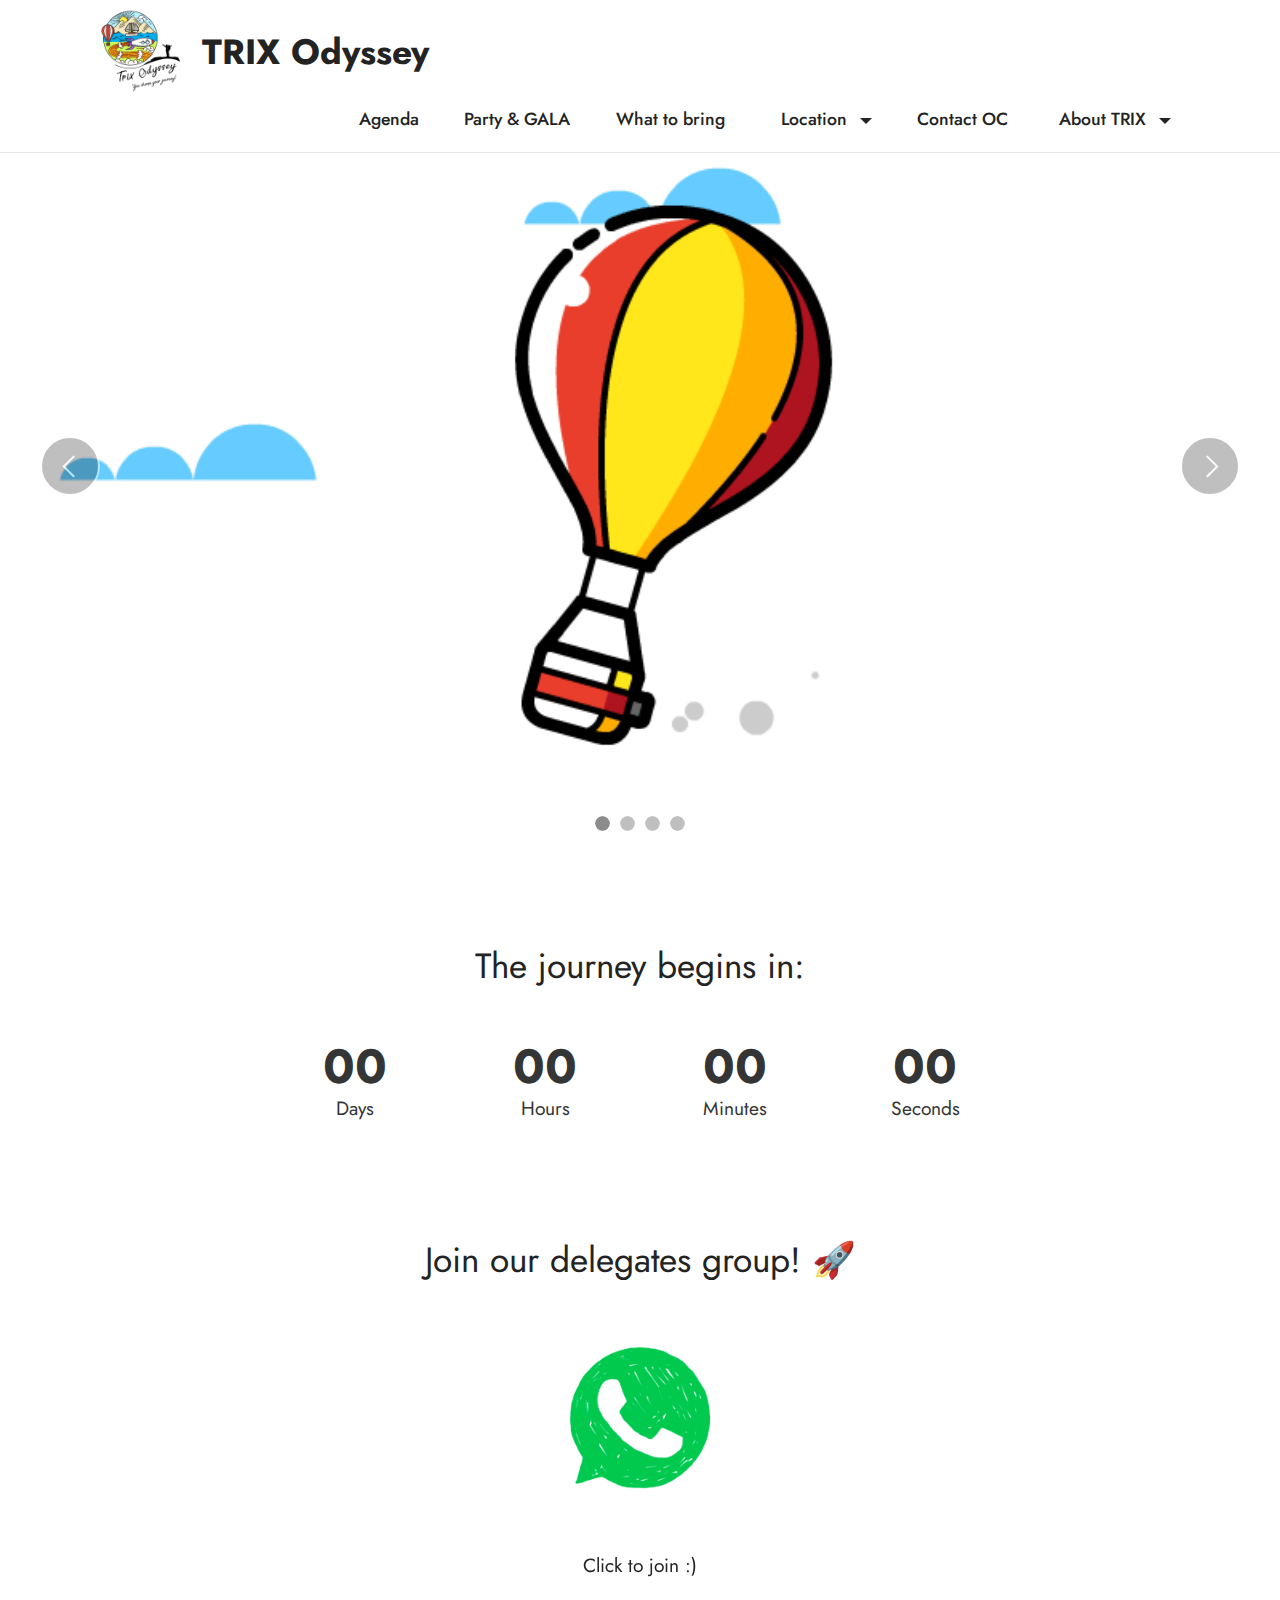
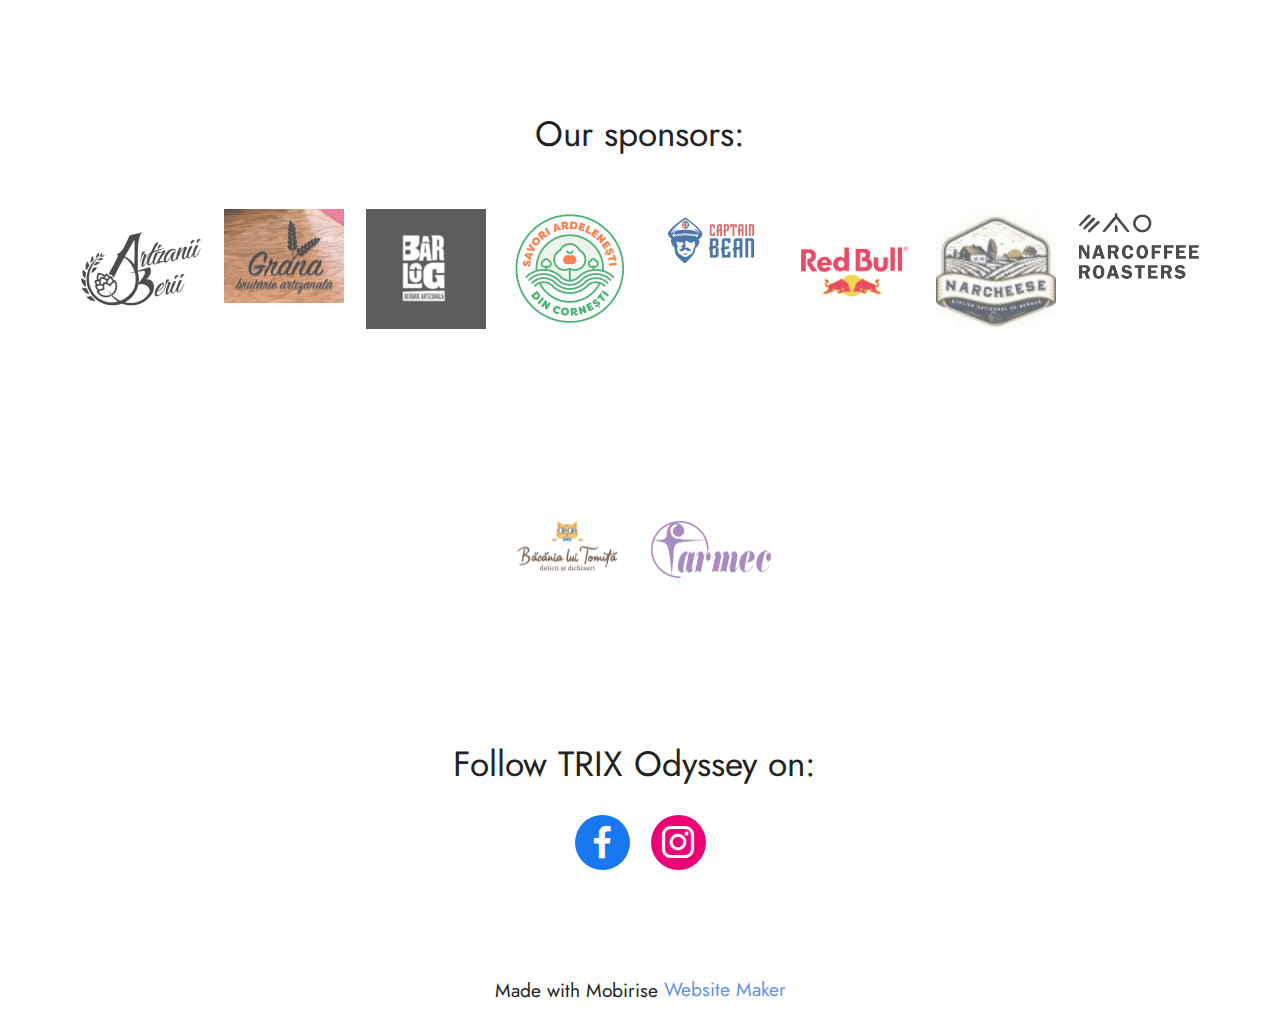
==== index.html @ 5c71d8c9 "create github pages" ====
<!DOCTYPE html>
<html  >
<head>
  <!-- Site made with Mobirise Website Builder v5.6.5, https://mobirise.com -->
  <meta charset="UTF-8">
  <meta http-equiv="X-UA-Compatible" content="IE=edge">
  <meta name="generator" content="Mobirise v5.6.5, mobirise.com">
  <meta name="twitter:card" content="summary_large_image"/>
  <meta name="twitter:image:src" content="">
  <meta property="og:image" content="">
  <meta name="twitter:title" content="Home">
  <meta name="viewport" content="width=device-width, initial-scale=1, minimum-scale=1">
  <link rel="shortcut icon" href="assets/images/logo-trix-bun-121x101.png" type="image/x-icon">
  <meta name="description" content="">
  
  
  <title>Home</title>
  <link rel="stylesheet" href="assets/web/assets/mobirise-icons2/mobirise2.css">
  <link rel="stylesheet" href="assets/bootstrap/css/bootstrap.min.css">
  <link rel="stylesheet" href="assets/bootstrap/css/bootstrap-grid.min.css">
  <link rel="stylesheet" href="assets/bootstrap/css/bootstrap-reboot.min.css">
  <link rel="stylesheet" href="assets/dropdown/css/style.css">
  <link rel="stylesheet" href="assets/socicon/css/styles.css">
  <link rel="stylesheet" href="assets/theme/css/style.css">
  <link rel="preload" href="https://fonts.googleapis.com/css?family=Jost:100,200,300,400,500,600,700,800,900,100i,200i,300i,400i,500i,600i,700i,800i,900i&display=swap" as="style" onload="this.onload=null;this.rel='stylesheet'">
  <noscript><link rel="stylesheet" href="https://fonts.googleapis.com/css?family=Jost:100,200,300,400,500,600,700,800,900,100i,200i,300i,400i,500i,600i,700i,800i,900i&display=swap"></noscript>
  <link rel="preload" as="style" href="assets/mobirise/css/mbr-additional.css"><link rel="stylesheet" href="assets/mobirise/css/mbr-additional.css" type="text/css">
  
  
  
  
</head>
<body>
  
  <section data-bs-version="5.1" class="menu cid-s48OLK6784" once="menu" id="menu1-h">
    
    <nav class="navbar navbar-dropdown navbar-fixed-top navbar-expand-lg">
        <div class="container">
            <div class="navbar-brand">
                <span class="navbar-logo">
                    <a href="index.html">
                        <img src="assets/images/logo-trix-bun-121x101.png" alt="Mobirise Website Builder" style="height: 5.4rem;">
                    </a>
                </span>
                <span class="navbar-caption-wrap"><a class="navbar-caption text-black text-primary display-5" href="index.html">TRIX Odyssey</a></span>
            </div>
            <button class="navbar-toggler" type="button" data-toggle="collapse" data-bs-toggle="collapse" data-target="#navbarSupportedContent" data-bs-target="#navbarSupportedContent" aria-controls="navbarNavAltMarkup" aria-expanded="false" aria-label="Toggle navigation">
                <div class="hamburger">
                    <span></span>
                    <span></span>
                    <span></span>
                    <span></span>
                </div>
            </button>
            <div class="collapse navbar-collapse" id="navbarSupportedContent">
                <ul class="navbar-nav nav-dropdown nav-right" data-app-modern-menu="true"><li class="nav-item"><a class="nav-link link text-black text-primary display-4" href="page8.html">Agenda</a></li><li class="nav-item"><a class="nav-link link text-black text-primary show display-4" href="page2.html" aria-expanded="false">Party &amp; GALA</a></li><li class="nav-item"><a class="nav-link link text-black text-primary display-4" href="page9.html">What to bring&nbsp;&nbsp;<br></a></li>
                    <li class="nav-item dropdown"><a class="nav-link link text-black text-primary dropdown-toggle show display-4" href="page5.html" data-toggle="dropdown-submenu" data-bs-toggle="dropdown" data-bs-auto-close="outside" aria-expanded="false">Location&nbsp;</a><div class="dropdown-menu show" aria-labelledby="dropdown-876" data-bs-popper="none"><a class="text-black text-primary dropdown-item display-4" href="page5.html">Venue</a><a class="text-black text-primary dropdown-item display-4" href="page4.html">Transportation Plan</a></div></li><li class="nav-item"><a class="nav-link link text-black text-primary display-4" href="page7.html">Contact OC&nbsp;</a></li><li class="nav-item dropdown"><a class="nav-link link text-black text-primary dropdown-toggle display-4" href="page5.html" data-toggle="dropdown-submenu" data-bs-toggle="dropdown" data-bs-auto-close="outside" aria-expanded="false">About TRIX&nbsp;</a><div class="dropdown-menu" aria-labelledby="dropdown-767"><a class="text-black text-primary dropdown-item display-4" href="page6.html">History of TRIX&nbsp;</a><a class="text-black text-primary dropdown-item display-4" href="page1.html">Conference Team 2022<br></a></div></li></ul>
                
                
            </div>
        </div>
    </nav>

</section>

<section data-bs-version="5.1" class="slider1 cid-t46bh5EAA4" id="slider1-1h">
    
    <div class="carousel slide" id="t52nPN4NE1" data-ride="carousel" data-bs-ride="carousel" data-interval="10000" data-bs-interval="10000">
        <ol class="carousel-indicators">
            <li data-slide-to="0" data-bs-slide-to="0" class="active" data-target="#t52nPN4NE1" data-bs-target="#t52nPN4NE1"></li>
            <li data-slide-to="1" data-bs-slide-to="1" data-target="#t52nPN4NE1" data-bs-target="#t52nPN4NE1"></li>
            <li data-slide-to="2" data-bs-slide-to="2" data-target="#t52nPN4NE1" data-bs-target="#t52nPN4NE1"></li><li data-slide-to="3" data-bs-slide-to="3" data-target="#t52nPN4NE1" data-bs-target="#t52nPN4NE1"></li>
        </ol>
        <div class="carousel-inner">
            <div class="carousel-item slider-image item active">
                <div class="item-wrapper">
                    <img class="d-block w-100" src="assets/images/image-processing20210903-11547-1eg1xi6.gif" alt="Mobirise Website Builder" data-slide-to="0" data-bs-slide-to="0">
                    
                    
                </div>
            </div>
            <div class="carousel-item slider-image item">
                <div class="item-wrapper">
                    <img class="d-block w-100" src="assets/images/giphy-2.gif" alt="Mobirise Website Builder" data-slide-to="1" data-bs-slide-to="1">
                    
                    
                </div>
            </div>
            <div class="carousel-item slider-image item">
                <div class="item-wrapper">
                    <img class="d-block w-100" src="assets/images/69aabcb3513666ef52f87deb7fe4146e.gif" alt="Mobirise Website Builder" data-slide-to="2" data-bs-slide-to="2">
                    
                    
                </div>
            </div><div class="carousel-item slider-image item">
                <div class="item-wrapper">
                    <img class="d-block w-100" src="assets/images/submarine-800x600.gif" alt="Mobirise Website Builder" data-slide-to="3" data-bs-slide-to="3">
                    
                    
                </div>
            </div>
        </div>
        <a class="carousel-control carousel-control-prev" role="button" data-slide="prev" data-bs-slide="prev" href="#t52nPN4NE1">
            <span class="mobi-mbri mobi-mbri-arrow-prev" aria-hidden="true"></span>
            <span class="sr-only visually-hidden">Previous</span>
        </a>
        <a class="carousel-control carousel-control-next" role="button" data-slide="next" data-bs-slide="next" href="#t52nPN4NE1">
            <span class="mobi-mbri mobi-mbri-arrow-next" aria-hidden="true"></span>
            <span class="sr-only visually-hidden">Next</span>
        </a>
    </div>
</section>

<section data-bs-version="5.1" class="countdown4 cid-t3l9b6mrbL" id="countdown4-p">
    
    
    <div class="container">
        <div class="row justify-content-center">
            <div class="col-lg-8">
                
                <h4 class="mbr-section-subtitle mb-5 align-center mbr-fonts-style display-5">The journey begins in:</h4>
                <div class="countdown-cont align-center mb-5">
                    <div class="daysCountdown col-xs-3 col-sm-3 col-md-3" title="Days"></div>
                    <div class="hoursCountdown col-xs-3 col-sm-3 col-md-3" title="Hours"></div>
                    <div class="minutesCountdown col-xs-3 col-sm-3 col-md-3" title="Minutes"></div>
                    <div class="secondsCountdown col-xs-3 col-sm-3 col-md-3" title="Seconds"></div>
                    <div class="countdown" data-due-date="2022/05/13"></div>
                </div>
                
                
                
            </div>
        </div>
    </div>
</section>

<section data-bs-version="5.1" class="people5 mbr-embla cid-t4hUjpCeCL" id="people5-1m">

    

    

    <div class="position-relative text-center">
        <h3 class="mb-4 mbr-fonts-style display-5">Join our delegates group!<em> </em><strong>🚀</strong></h3>

        <div class="embla" data-skip-snaps="true" data-align="center" data-auto-play-interval="5" data-draggable="true">
            <div class="embla__viewport container-fluid">
                <div class="embla__container">
                    <div class="embla__slide slider-image item" style="margin-left: 0rem; margin-right: 0rem;">
                        <div class="user">
                            <div class="user_image">
                                <div class="item-wrapper position-relative">
                                    
                                <a href="https://chat.whatsapp.com/BupphaCEyJAIfmLz8FDRwC"><img src="assets/images/giphy-4.gif" alt="Mobirise Website Builder" data-slide-to="0" data-bs-slide-to="0"></a></div>
                            </div>
                            <div class="user_text mb-4">
                                <p class="mbr-fonts-style display-7">Click to join :)</p>
                            </div>
                            
                            
                        </div>
                    </div>
                    
                    
                </div>
            </div>
            <button class="embla__button embla__button--prev">
                <span class="mobi-mbri mobi-mbri-arrow-prev mbr-iconfont" aria-hidden="true"></span>
                <span class="sr-only visually-hidden visually-hidden">Previous</span>
            </button>
            <button class="embla__button embla__button--next">
                <span class="mobi-mbri mobi-mbri-arrow-next mbr-iconfont" aria-hidden="true"></span>
                <span class="sr-only visually-hidden visually-hidden">Next</span>
            </button>
        </div>
    </div>
</section>

<section data-bs-version="5.1" class="clients1 cid-t41KSrTAdC" id="clients1-13">
    
    <div class="images-container container">
        <div class="mbr-section-head">
            <h3 class="mbr-section-title mbr-fonts-style align-center mb-0 display-5">Our sponsors:</h3>
            
            
        </div>
        <div class="row justify-content-center mt-4">
            <div class="col-md-3 card">
                <a href="https://artizaniiberii.ro/" target="_blank"><img src="assets/images/logo-with-logotype-two-rows-350x350-240x240.png" alt="Mobirise Website Builder"></a>
            </div>
            <div class="col-md-3 card">
                <a href="https://www.facebook.com/brutariagrana/" target="_blank"><img src="assets/images/brutaria-240x188.jpg" alt="Mobirise Website Builder"></a>
            </div>
            <div class="col-md-3 card">
                <a href="https://fabricadeberecluj.ro/" target="_blank"><img src="assets/images/catutzz-240x240.jpg" alt="Mobirise Website Builder"></a>
            </div>
            <div class="col-md-3 card">
                <a href="https://www.facebook.com/SavoriArdelenesti/"><img src="assets/images/60745844-617550138761202-7166698153704423424-n-240x240.png" alt="Mobirise Website Builder"></a>
            </div>
            <div class="col-md-3 card">
                <a href="https://captainbean.ro/" target="_blank"><img src="assets/images/captain-bean-facebook-1-240x126.png" alt="Mobirise Website Builder"></a>
            </div>
            <div class="col-md-3 card">
                <a href="https://www.redbull.com/ro-ro/" target="_blank"><img src="assets/images/redbull-logo.gif" alt="Mobirise Website Builder"></a>
            </div>
            <div class="col-md-3 card">
                <a href="https://narcheese.ro/" target="_blank"><img src="assets/images/cropped-logo-90-min-90x90.jpg" alt="Mobirise Website Builder"></a>
            </div>
            <div class="col-md-3 card">
                <a href="https://shop.narcoffee.ro/" target="_blank"><img src="assets/images/var-page-brand-logo-232x152.png" alt="Mobirise Website Builder"></a>
            </div>
        </div>
    </div>
</section>

<section data-bs-version="5.1" class="clients1 cid-t4hTpSWzxL" id="clients1-1l">
    
    <div class="images-container container">
        <div class="mbr-section-head">
            
            
            
        </div>
        <div class="row justify-content-center mt-4">
            <div class="col-md-3 card">
                <a href="https://www.bacanialuitomita.ro/" target="_blank"><img src="assets/images/logo-vertical-1-240x113.png" alt="Mobirise Website Builder"></a>
            </div>
            <div class="col-md-3 card">
                <a href="https://www.farmec.ro/" target="_blank"><img src="assets/images/1200px-farmec-logo.svg-1-240x115.png" alt="Mobirise Website Builder"></a>
            </div>
            
            
            
            
            
            
        </div>
    </div>
</section>

<section data-bs-version="5.1" class="share3 cid-t41YOG8IZm" id="share3-1e">
    
     
    
    

    <div class="container">
        <div class="media-container-row">
            <div class="col-12">
                <h3 class="mbr-section-title align-center mb-3 mbr-fonts-style display-5">Follow TRIX Odyssey on:&nbsp;</h3>
                <div class="social-list align-center">
                   
                    <a class="iconfont-wrapper bg-facebook m-2 " target="_blank" href="https://www.facebook.com/TRIXODYSSEY">
                            <span class="socicon-facebook socicon"></span>
                        </a>
                        
                        <a class="iconfont-wrapper bg-instagram m-2" href="https://www.instagram.com/trix.odyssey/" target="_blank">
                            <span class="socicon-instagram socicon"></span>
                        </a>
                        
                        
                        
                        
                        
                        
                        
                        
                </div>
            </div>
        </div>
    </div>
</section><section class="display-7" style="padding: 0;align-items: center;justify-content: center;flex-wrap: wrap;    align-content: center;display: flex;position: relative;height: 4rem;"><a href="https://mobiri.se/2749935" style="flex: 1 1;height: 4rem;position: absolute;width: 100%;z-index: 1;"><img alt="" style="height: 4rem;" src="[data-uri]"></a><p style="margin: 0;text-align: center;" class="display-7">Made with Mobirise &#8204;</p><a style="z-index:1" href="https://mobirise.com/website-maker.html">Website Maker</a></section><script src="assets/bootstrap/js/bootstrap.bundle.min.js"></script>  <script src="assets/smoothscroll/smooth-scroll.js"></script>  <script src="assets/ytplayer/index.js"></script>  <script src="assets/dropdown/js/navbar-dropdown.js"></script>  <script src="assets/countdown/countdown.js"></script>  <script src="assets/embla/embla.min.js"></script>  <script src="assets/embla/script.js"></script>  <script src="assets/theme/js/script.js"></script>  
  
  
</body>
</html>
---- assets/web/assets/mobirise-icons2/mobirise2.css ----
@font-face {
  font-family: 'Moririse2';
  font-display: swap;
  src:  url('mobirise2.eot?f2bix4');
  src:  url('mobirise2.eot?f2bix4#iefix') format('embedded-opentype'),
    url('mobirise2.ttf?f2bix4') format('truetype'),
    url('mobirise2.woff?f2bix4') format('woff'),
    url('mobirise2.svg?f2bix4#mobirise2') format('svg');
  font-weight: normal;
  font-style: normal;
}

[class^="mobi-"], [class*=" mobi-"] {
  /* use !important to prevent issues with browser extensions that change fonts */
  font-family: 'Moririse2' !important;
  speak: none;
  font-style: normal;
  font-weight: normal;
  font-variant: normal;
  text-transform: none;
  line-height: 1;

  /* Better Font Rendering =========== */
  -webkit-font-smoothing: antialiased;
  -moz-osx-font-smoothing: grayscale;
}

.mobi-mbri-add-submenu:before {
  content: "\e900";
}
.mobi-mbri-alert:before {
  content: "\e901";
}
.mobi-mbri-align-center:before {
  content: "\e902";
}
.mobi-mbri-align-justify:before {
  content: "\e903";
}
.mobi-mbri-align-left:before {
  content: "\e904";
}
.mobi-mbri-align-right:before {
  content: "\e905";
}
.mobi-mbri-android:before {
  content: "\e906";
}
.mobi-mbri-apple:before {
  content: "\e907";
}
.mobi-mbri-arrow-down:before {
  content: "\e908";
}
.mobi-mbri-arrow-next:before {
  content: "\e909";
}
.mobi-mbri-arrow-prev:before {
  content: "\e90a";
}
.mobi-mbri-arrow-up:before {
  content: "\e90b";
}
.mobi-mbri-bold:before {
  content: "\e90c";
}
.mobi-mbri-bookmark:before {
  content: "\e90d";
}
.mobi-mbri-bootstrap:before {
  content: "\e90e";
}
.mobi-mbri-briefcase:before {
  content: "\e90f";
}
.mobi-mbri-browse:before {
  content: "\e910";
}
.mobi-mbri-bulleted-list:before {
  content: "\e911";
}
.mobi-mbri-calendar:before {
  content: "\e912";
}
.mobi-mbri-camera:before {
  content: "\e913";
}
.mobi-mbri-cart-add:before {
  content: "\e914";
}
.mobi-mbri-cart-full:before {
  content: "\e915";
}
.mobi-mbri-cash:before {
  content: "\e916";
}
.mobi-mbri-change-style:before {
  content: "\e917";
}
.mobi-mbri-chat:before {
  content: "\e918";
}
.mobi-mbri-clock:before {
  content: "\e919";
}
.mobi-mbri-close:before {
  content: "\e91a";
}
.mobi-mbri-cloud:before {
  content: "\e91b";
}
.mobi-mbri-code:before {
  content: "\e91c";
}
.mobi-mbri-contact-form:before {
  content: "\e91d";
}
.mobi-mbri-credit-card:before {
  content: "\e91e";
}
.mobi-mbri-cursor-click:before {
  content: "\e91f";
}
.mobi-mbri-cust-feedback:before {
  content: "\e920";
}
.mobi-mbri-database:before {
  content: "\e921";
}
.mobi-mbri-delivery:before {
  content: "\e922";
}
.mobi-mbri-desktop:before {
  content: "\e923";
}
.mobi-mbri-devices:before {
  content: "\e924";
}
.mobi-mbri-down:before {
  content: "\e925";
}
.mobi-mbri-download-2:before {
  content: "\e926";
}
.mobi-mbri-download:before {
  content: "\e927";
}
.mobi-mbri-drag-n-drop-2:before {
  content: "\e928";
}
.mobi-mbri-drag-n-drop:before {
  content: "\e929";
}
.mobi-mbri-edit-2:before {
  content: "\e92a";
}
.mobi-mbri-edit:before {
  content: "\e92b";
}
.mobi-mbri-error:before {
  content: "\e92c";
}
.mobi-mbri-extension:before {
  content: "\e92d";
}
.mobi-mbri-features:before {
  content: "\e92e";
}
.mobi-mbri-file:before {
  content: "\e92f";
}
.mobi-mbri-flag:before {
  content: "\e930";
}
.mobi-mbri-folder:before {
  content: "\e931";
}
.mobi-mbri-gift:before {
  content: "\e932";
}
.mobi-mbri-github:before {
  content: "\e933";
}
.mobi-mbri-globe-2:before {
  content: "\e934";
}
.mobi-mbri-globe:before {
  content: "\e935";
}
.mobi-mbri-growing-chart:before {
  content: "\e936";
}
.mobi-mbri-hearth:before {
  content: "\e937";
}
.mobi-mbri-help:before {
  content: "\e938";
}
.mobi-mbri-home:before {
  content: "\e939";
}
.mobi-mbri-hot-cup:before {
  content: "\e93a";
}
.mobi-mbri-idea:before {
  content: "\e93b";
}
.mobi-mbri-image-gallery:before {
  content: "\e93c";
}
.mobi-mbri-image-slider:before {
  content: "\e93d";
}
.mobi-mbri-info:before {
  content: "\e93e";
}
.mobi-mbri-italic:before {
  content: "\e93f";
}
.mobi-mbri-key:before {
  content: "\e940";
}
.mobi-mbri-laptop:before {
  content: "\e941";
}
.mobi-mbri-layers:before {
  content: "\e942";
}
.mobi-mbri-left-right:before {
  content: "\e943";
}
.mobi-mbri-left:before {
  content: "\e944";
}
.mobi-mbri-letter:before {
  content: "\e945";
}
.mobi-mbri-like:before {
  content: "\e946";
}
.mobi-mbri-link:before {
  content: "\e947";
}
.mobi-mbri-lock:before {
  content: "\e948";
}
.mobi-mbri-login:before {
  content: "\e949";
}
.mobi-mbri-logout:before {
  content: "\e94a";
}
.mobi-mbri-magic-stick:before {
  content: "\e94b";
}
.mobi-mbri-map-pin:before {
  content: "\e94c";
}
.mobi-mbri-menu:before {
  content: "\e94d";
}
.mobi-mbri-mobile-2:before {
  content: "\e94e";
}
.mobi-mbri-mobile-horizontal:before {
  content: "\e94f";
}
.mobi-mbri-mobile:before {
  content: "\e950";
}
.mobi-mbri-mobirise:before {
  content: "\e951";
}
.mobi-mbri-more-horizontal:before {
  content: "\e952";
}
.mobi-mbri-more-vertical:before {
  content: "\e953";
}
.mobi-mbri-music:before {
  content: "\e954";
}
.mobi-mbri-new-file:before {
  content: "\e955";
}
.mobi-mbri-numbered-list:before {
  content: "\e956";
}
.mobi-mbri-opened-folder:before {
  content: "\e957";
}
.mobi-mbri-pages:before {
  content: "\e958";
}
.mobi-mbri-paper-plane:before {
  content: "\e959";
}
.mobi-mbri-paperclip:before {
  content: "\e95a";
}
.mobi-mbri-phone:before {
  content: "\e95b";
}
.mobi-mbri-photo:before {
  content: "\e95c";
}
.mobi-mbri-photos:before {
  content: "\e95d";
}
.mobi-mbri-pin:before {
  content: "\e95e";
}
.mobi-mbri-play:before {
  content: "\e95f";
}
.mobi-mbri-plus:before {
  content: "\e960";
}
.mobi-mbri-preview:before {
  content: "\e961";
}
.mobi-mbri-print:before {
  content: "\e962";
}
.mobi-mbri-protect:before {
  content: "\e963";
}
.mobi-mbri-question:before {
  content: "\e964";
}
.mobi-mbri-quote-left:before {
  content: "\e965";
}
.mobi-mbri-quote-right:before {
  content: "\e966";
}
.mobi-mbri-redo:before {
  content: "\e967";
}
.mobi-mbri-refresh:before {
  content: "\e968";
}
.mobi-mbri-responsive-2:before {
  content: "\e969";
}
.mobi-mbri-responsive:before {
  content: "\e96a";
}
.mobi-mbri-right:before {
  content: "\e96b";
}
.mobi-mbri-rocket:before {
  content: "\e96c";
}
.mobi-mbri-sad-face:before {
  content: "\e96d";
}
.mobi-mbri-sale:before {
  content: "\e96e";
}
.mobi-mbri-save:before {
  content: "\e96f";
}
.mobi-mbri-search:before {
  content: "\e970";
}
.mobi-mbri-setting-2:before {
  content: "\e971";
}
.mobi-mbri-setting-3:before {
  content: "\e972";
}
.mobi-mbri-setting:before {
  content: "\e973";
}
.mobi-mbri-share:before {
  content: "\e974";
}
.mobi-mbri-shopping-bag:before {
  content: "\e975";
}
.mobi-mbri-shopping-basket:before {
  content: "\e976";
}
.mobi-mbri-shopping-cart:before {
  content: "\e977";
}
.mobi-mbri-sites:before {
  content: "\e978";
}
.mobi-mbri-smile-face:before {
  content: "\e979";
}
.mobi-mbri-speed:before {
  content: "\e97a";
}
.mobi-mbri-star:before {
  content: "\e97b";
}
.mobi-mbri-success:before {
  content: "\e97c";
}
.mobi-mbri-sun:before {
  content: "\e97d";
}
.mobi-mbri-sun2:before {
  content: "\e97e";
}
.mobi-mbri-tablet-vertical:before {
  content: "\e97f";
}
.mobi-mbri-tablet:before {
  content: "\e980";
}
.mobi-mbri-target:before {
  content: "\e981";
}
.mobi-mbri-timer:before {
  content: "\e982";
}
.mobi-mbri-to-ftp:before {
  content: "\e983";
}
.mobi-mbri-to-local-drive:before {
  content: "\e984";
}
.mobi-mbri-touch-swipe:before {
  content: "\e985";
}
.mobi-mbri-touch:before {
  content: "\e986";
}
.mobi-mbri-trash:before {
  content: "\e987";
}
.mobi-mbri-underline:before {
  content: "\e988";
}
.mobi-mbri-undo:before {
  content: "\e989";
}
.mobi-mbri-unlink:before {
  content: "\e98a";
}
.mobi-mbri-unlock:before {
  content: "\e98b";
}
.mobi-mbri-up-down:before {
  content: "\e98c";
}
.mobi-mbri-up:before {
  content: "\e98d";
}
.mobi-mbri-update:before {
  content: "\e98e";
}
.mobi-mbri-upload-2:before {
  content: "\e98f";
}
.mobi-mbri-upload:before {
  content: "\e990";
}
.mobi-mbri-user-2:before {
  content: "\e991";
}
.mobi-mbri-user:before {
  content: "\e992";
}
.mobi-mbri-users:before {
  content: "\e993";
}
.mobi-mbri-video-play:before {
  content: "\e994";
}
.mobi-mbri-video:before {
  content: "\e995";
}
.mobi-mbri-watch:before {
  content: "\e996";
}
.mobi-mbri-website-theme-2:before {
  content: "\e997";
}
.mobi-mbri-website-theme:before {
  content: "\e998";
}
.mobi-mbri-wifi:before {
  content: "\e999";
}
.mobi-mbri-windows:before {
  content: "\e99a";
}
.mobi-mbri-zoom-in:before {
  content: "\e99b";
}
.mobi-mbri-zoom-out:before {
  content: "\e99c";
}
---- assets/dropdown/css/style.css ----
.navbar-dropdown {
  left: 0;
  padding: 0;
  position: absolute;
  right: 0;
  top: 0;
  transition: all 0.45s ease;
  z-index: 1030;
  background: #282828; }
  .navbar-dropdown .navbar-logo {
    margin-right: 0.8rem;
    transition: margin 0.3s ease-in-out;
    vertical-align: middle; }
    .navbar-dropdown .navbar-logo img {
      height: 3.125rem;
      transition: all 0.3s ease-in-out; }
    .navbar-dropdown .navbar-logo.mbr-iconfont {
      font-size: 3.125rem;
      line-height: 3.125rem; }
  .navbar-dropdown .navbar-caption {
    font-weight: 700;
    white-space: normal;
    vertical-align: -4px;
    line-height: 3.125rem !important; }
    .navbar-dropdown .navbar-caption, .navbar-dropdown .navbar-caption:hover {
      color: inherit;
      text-decoration: none; }
  .navbar-dropdown .mbr-iconfont + .navbar-caption {
    vertical-align: -1px; }
  .navbar-dropdown.navbar-fixed-top {
    position: fixed; }
  .navbar-dropdown .navbar-brand span {
    vertical-align: -4px; }
  .navbar-dropdown.bg-color.transparent {
    background: none; }
  .navbar-dropdown.navbar-short .navbar-brand {
    padding: 0.625rem 0; }
    .navbar-dropdown.navbar-short .navbar-brand span {
      vertical-align: -1px; }
  .navbar-dropdown.navbar-short .navbar-caption {
    line-height: 2.375rem !important;
    vertical-align: -2px; }
  .navbar-dropdown.navbar-short .navbar-logo {
    margin-right: 0.5rem; }
    .navbar-dropdown.navbar-short .navbar-logo img {
      height: 2.375rem; }
    .navbar-dropdown.navbar-short .navbar-logo.mbr-iconfont {
      font-size: 2.375rem;
      line-height: 2.375rem; }
  .navbar-dropdown.navbar-short .mbr-table-cell {
    height: 3.625rem; }
  .navbar-dropdown .navbar-close {
    left: 0.6875rem;
    position: fixed;
    top: 0.75rem;
    z-index: 1000; }
  .navbar-dropdown .hamburger-icon {
    content: "";
    display: inline-block;
    vertical-align: middle;
    width: 16px;
    -webkit-box-shadow: 0 -6px 0 1px #282828,0 0 0 1px #282828,0 6px 0 1px #282828;
    -moz-box-shadow: 0 -6px 0 1px #282828,0 0 0 1px #282828,0 6px 0 1px #282828;
    box-shadow: 0 -6px 0 1px #282828,0 0 0 1px #282828,0 6px 0 1px #282828; }

.dropdown-menu .dropdown-toggle[data-toggle="dropdown-submenu"]::after {
  border-bottom: 0.35em solid transparent;
  border-left: 0.35em solid;
  border-right: 0;
  border-top: 0.35em solid transparent;
  margin-left: 0.3rem; }

.dropdown-menu .dropdown-item:focus {
  outline: 0; }

.nav-dropdown {
  font-size: 0.75rem;
  font-weight: 500;
  height: auto !important; }
  .nav-dropdown .nav-btn {
    padding-left: 1rem; }
  .nav-dropdown .link {
    margin: .667em 1.667em;
    font-weight: 500;
    padding: 0;
    transition: color .2s ease-in-out; }
    .nav-dropdown .link.dropdown-toggle {
      margin-right: 2.583em; }
      .nav-dropdown .link.dropdown-toggle::after {
        margin-left: .25rem;
        border-top: 0.35em solid;
        border-right: 0.35em solid transparent;
        border-left: 0.35em solid transparent;
        border-bottom: 0; }
      .nav-dropdown .link.dropdown-toggle[aria-expanded="true"] {
        margin: 0;
        padding: 0.667em 3.263em  0.667em 1.667em; }
  .nav-dropdown .link::after,
  .nav-dropdown .dropdown-item::after {
    color: inherit; }
  .nav-dropdown .btn {
    font-size: 0.75rem;
    font-weight: 700;
    letter-spacing: 0;
    margin-bottom: 0;
    padding-left: 1.25rem;
    padding-right: 1.25rem; }
  .nav-dropdown .dropdown-menu {
    border-radius: 0;
    border: 0;
    left: 0;
    margin: 0;
    padding-bottom: 1.25rem;
    padding-top: 1.25rem;
    position: relative; }
  .nav-dropdown .dropdown-submenu {
    margin-left: 0.125rem;
    top: 0; }
  .nav-dropdown .dropdown-item {
    font-weight: 500;
    line-height: 2;
    padding: 0.3846em 4.615em 0.3846em 1.5385em;
    position: relative;
    transition: color .2s ease-in-out, background-color .2s ease-in-out; }
    .nav-dropdown .dropdown-item::after {
      margin-top: -0.3077em;
      position: absolute;
      right: 1.1538em;
      top: 50%; }
    .nav-dropdown .dropdown-item:focus, .nav-dropdown .dropdown-item:hover {
      background: none; }

@media (max-width: 767px) {
  .nav-dropdown.navbar-toggleable-sm {
    bottom: 0;
    display: none;
    left: 0;
    overflow-x: hidden;
    position: fixed;
    top: 0;
    transform: translateX(-100%);
    -ms-transform: translateX(-100%);
    -webkit-transform: translateX(-100%);
    width: 18.75rem;
    z-index: 999; } }
.nav-dropdown.navbar-toggleable-xl {
  bottom: 0;
  display: none;
  left: 0;
  overflow-x: hidden;
  position: fixed;
  top: 0;
  transform: translateX(-100%);
  -ms-transform: translateX(-100%);
  -webkit-transform: translateX(-100%);
  width: 18.75rem;
  z-index: 999; }

.nav-dropdown-sm {
  display: block !important;
  overflow-x: hidden;
  overflow: auto;
  padding-top: 3.875rem; }
  .nav-dropdown-sm::after {
    content: "";
    display: block;
    height: 3rem;
    width: 100%; }
  .nav-dropdown-sm.collapse.in ~ .navbar-close {
    display: block !important; }
  .nav-dropdown-sm.collapsing, .nav-dropdown-sm.collapse.in {
    transform: translateX(0);
    -ms-transform: translateX(0);
    -webkit-transform: translateX(0);
    transition: all 0.25s ease-out;
    -webkit-transition: all 0.25s ease-out;
    background: #282828; }
  .nav-dropdown-sm.collapsing[aria-expanded="false"] {
    transform: translateX(-100%);
    -ms-transform: translateX(-100%);
    -webkit-transform: translateX(-100%); }
  .nav-dropdown-sm .nav-item {
    display: block;
    margin-left: 0 !important;
    padding-left: 0; }
  .nav-dropdown-sm .link,
  .nav-dropdown-sm .dropdown-item {
    border-top: 1px dotted rgba(255, 255, 255, 0.1);
    font-size: 0.8125rem;
    line-height: 1.6;
    margin: 0 !important;
    padding: 0.875rem 2.4rem 0.875rem 1.5625rem !important;
    position: relative;
    white-space: normal; }
    .nav-dropdown-sm .link:focus, .nav-dropdown-sm .link:hover,
    .nav-dropdown-sm .dropdown-item:focus,
    .nav-dropdown-sm .dropdown-item:hover {
      background: rgba(0, 0, 0, 0.2) !important;
      color: #c0a375; }
  .nav-dropdown-sm .nav-btn {
    position: relative;
    padding: 1.5625rem 1.5625rem 0 1.5625rem; }
    .nav-dropdown-sm .nav-btn::before {
      border-top: 1px dotted rgba(255, 255, 255, 0.1);
      content: "";
      left: 0;
      position: absolute;
      top: 0;
      width: 100%; }
    .nav-dropdown-sm .nav-btn + .nav-btn {
      padding-top: 0.625rem; }
      .nav-dropdown-sm .nav-btn + .nav-btn::before {
        display: none; }
  .nav-dropdown-sm .btn {
    padding: 0.625rem 0; }
  .nav-dropdown-sm .dropdown-toggle[data-toggle="dropdown-submenu"]::after {
    margin-left: .25rem;
    border-top: 0.35em solid;
    border-right: 0.35em solid transparent;
    border-left: 0.35em solid transparent;
    border-bottom: 0; }
  .nav-dropdown-sm .dropdown-toggle[data-toggle="dropdown-submenu"][aria-expanded="true"]::after {
    border-top: 0;
    border-right: 0.35em solid transparent;
    border-left: 0.35em solid transparent;
    border-bottom: 0.35em solid; }
  .nav-dropdown-sm .dropdown-menu {
    margin: 0;
    padding: 0;
    position: relative;
    top: 0;
    left: 0;
    width: 100%;
    border: 0;
    float: none;
    border-radius: 0;
    background: none; }
  .nav-dropdown-sm .dropdown-submenu {
    left: 100%;
    margin-left: 0.125rem;
    margin-top: -1.25rem;
    top: 0; }

.navbar-toggleable-sm .nav-dropdown .dropdown-menu {
  position: absolute; }

.navbar-toggleable-sm .nav-dropdown .dropdown-submenu {
  left: 100%;
  margin-left: 0.125rem;
  margin-top: -1.25rem;
  top: 0; }

.navbar-toggleable-sm.opened .nav-dropdown .dropdown-menu {
  position: relative; }

.navbar-toggleable-sm.opened .nav-dropdown .dropdown-submenu {
  left: 0;
  margin-left: 00rem;
  margin-top: 0rem;
  top: 0; }

.is-builder .nav-dropdown.collapsing {
  transition: none !important; }
---- assets/socicon/css/styles.css ----
@charset "UTF-8";

@font-face {
  font-family: 'Socicon';
  src:  url('../fonts/socicon.eot');
  src:  url('../fonts/socicon.eot?#iefix') format('embedded-opentype'),
    url('../fonts/socicon.woff2') format('woff2'),
    url('../fonts/socicon.ttf') format('truetype'),
    url('../fonts/socicon.woff') format('woff'),
    url('../fonts/socicon.svg#socicon') format('svg');
  font-weight: normal;
  font-style: normal;
  font-display: swap;
}

[data-icon]:before {
  font-family: "socicon" !important;
  content: attr(data-icon);
  font-style: normal !important;
  font-weight: normal !important;
  font-variant: normal !important;
  text-transform: none !important;
  speak: none;
  line-height: 1;
  -webkit-font-smoothing: antialiased;
  -moz-osx-font-smoothing: grayscale;
}

[class^="socicon-"], [class*=" socicon-"] {
  /* use !important to prevent issues with browser extensions that change fonts */
  font-family: 'Socicon' !important;
  speak: none;
  font-style: normal;
  font-weight: normal;
  font-variant: normal;
  text-transform: none;
  line-height: 1;

  /* Better Font Rendering =========== */
  -webkit-font-smoothing: antialiased;
  -moz-osx-font-smoothing: grayscale;
}

.socicon-eitaa:before {
  content: "\e97c";
}
.socicon-soroush:before {
  content: "\e97d";
}
.socicon-bale:before {
  content: "\e97e";
}
.socicon-zazzle:before {
  content: "\e97b";
}
.socicon-society6:before {
  content: "\e97a";
}
.socicon-redbubble:before {
  content: "\e979";
}
.socicon-avvo:before {
  content: "\e978";
}
.socicon-stitcher:before {
  content: "\e977";
}
.socicon-googlehangouts:before {
  content: "\e974";
}
.socicon-dlive:before {
  content: "\e975";
}
.socicon-vsco:before {
  content: "\e976";
}
.socicon-flipboard:before {
  content: "\e973";
}
.socicon-ubuntu:before {
  content: "\e958";
}
.socicon-artstation:before {
  content: "\e959";
}
.socicon-invision:before {
  content: "\e95a";
}
.socicon-torial:before {
  content: "\e95b";
}
.socicon-collectorz:before {
  content: "\e95c";
}
.socicon-seenthis:before {
  content: "\e95d";
}
.socicon-googleplaymusic:before {
  content: "\e95e";
}
.socicon-debian:before {
  content: "\e95f";
}
.socicon-filmfreeway:before {
  content: "\e960";
}
.socicon-gnome:before {
  content: "\e961";
}
.socicon-itchio:before {
  content: "\e962";
}
.socicon-jamendo:before {
  content: "\e963";
}
.socicon-mix:before {
  content: "\e964";
}
.socicon-sharepoint:before {
  content: "\e965";
}
.socicon-tinder:before {
  content: "\e966";
}
.socicon-windguru:before {
  content: "\e967";
}
.socicon-cdbaby:before {
  content: "\e968";
}
.socicon-elementaryos:before {
  content: "\e969";
}
.socicon-stage32:before {
  content: "\e96a";
}
.socicon-tiktok:before {
  content: "\e96b";
}
.socicon-gitter:before {
  content: "\e96c";
}
.socicon-letterboxd:before {
  content: "\e96d";
}
.socicon-threema:before {
  content: "\e96e";
}
.socicon-splice:before {
  content: "\e96f";
}
.socicon-metapop:before {
  content: "\e970";
}
.socicon-naver:before {
  content: "\e971";
}
.socicon-remote:before {
  content: "\e972";
}
.socicon-internet:before {
  content: "\e957";
}
.socicon-moddb:before {
  content: "\e94b";
}
.socicon-indiedb:before {
  content: "\e94c";
}
.socicon-traxsource:before {
  content: "\e94d";
}
.socicon-gamefor:before {
  content: "\e94e";
}
.socicon-pixiv:before {
  content: "\e94f";
}
.socicon-myanimelist:before {
  content: "\e950";
}
.socicon-blackberry:before {
  content: "\e951";
}
.socicon-wickr:before {
  content: "\e952";
}
.socicon-spip:before {
  content: "\e953";
}
.socicon-napster:before {
  content: "\e954";
}
.socicon-beatport:before {
  content: "\e955";
}
.socicon-hackerone:before {
  content: "\e956";
}
.socicon-hackernews:before {
  content: "\e946";
}
.socicon-smashwords:before {
  content: "\e947";
}
.socicon-kobo:before {
  content: "\e948";
}
.socicon-bookbub:before {
  content: "\e949";
}
.socicon-mailru:before {
  content: "\e94a";
}
.socicon-gitlab:before {
  content: "\e945";
}
.socicon-instructables:before {
  content: "\e944";
}
.socicon-portfolio:before {
  content: "\e943";
}
.socicon-codered:before {
  content: "\e940";
}
.socicon-origin:before {
  content: "\e941";
}
.socicon-nextdoor:before {
  content: "\e942";
}
.socicon-udemy:before {
  content: "\e93f";
}
.socicon-livemaster:before {
  content: "\e93e";
}
.socicon-crunchbase:before {
  content: "\e93b";
}
.socicon-homefy:before {
  content: "\e93c";
}
.socicon-calendly:before {
  content: "\e93d";
}
.socicon-realtor:before {
  content: "\e90f";
}
.socicon-tidal:before {
  content: "\e910";
}
.socicon-qobuz:before {
  content: "\e911";
}
.socicon-natgeo:before {
  content: "\e912";
}
.socicon-mastodon:before {
  content: "\e913";
}
.socicon-unsplash:before {
  content: "\e914";
}
.socicon-homeadvisor:before {
  content: "\e915";
}
.socicon-angieslist:before {
  content: "\e916";
}
.socicon-codepen:before {
  content: "\e917";
}
.socicon-slack:before {
  content: "\e918";
}
.socicon-openaigym:before {
  content: "\e919";
}
.socicon-logmein:before {
  content: "\e91a";
}
.socicon-fiverr:before {
  content: "\e91b";
}
.socicon-gotomeeting:before {
  content: "\e91c";
}
.socicon-aliexpress:before {
  content: "\e91d";
}
.socicon-guru:before {
  content: "\e91e";
}
.socicon-appstore:before {
  content: "\e91f";
}
.socicon-homes:before {
  content: "\e920";
}
.socicon-zoom:before {
  content: "\e921";
}
.socicon-alibaba:before {
  content: "\e922";
}
.socicon-craigslist:before {
  content: "\e923";
}
.socicon-wix:before {
  content: "\e924";
}
.socicon-redfin:before {
  content: "\e925";
}
.socicon-googlecalendar:before {
  content: "\e926";
}
.socicon-shopify:before {
  content: "\e927";
}
.socicon-freelancer:before {
  content: "\e928";
}
.socicon-seedrs:before {
  content: "\e929";
}
.socicon-bing:before {
  content: "\e92a";
}
.socicon-doodle:before {
  content: "\e92b";
}
.socicon-bonanza:before {
  content: "\e92c";
}
.socicon-squarespace:before {
  content: "\e92d";
}
.socicon-toptal:before {
  content: "\e92e";
}
.socicon-gust:before {
  content: "\e92f";
}
.socicon-ask:before {
  content: "\e930";
}
.socicon-trulia:before {
  content: "\e931";
}
.socicon-loomly:before {
  content: "\e932";
}
.socicon-ghost:before {
  content: "\e933";
}
.socicon-upwork:before {
  content: "\e934";
}
.socicon-fundable:before {
  content: "\e935";
}
.socicon-booking:before {
  content: "\e936";
}
.socicon-googlemaps:before {
  content: "\e937";
}
.socicon-zillow:before {
  content: "\e938";
}
.socicon-niconico:before {
  content: "\e939";
}
.socicon-toneden:before {
  content: "\e93a";
}
.socicon-augment:before {
  content: "\e908";
}
.socicon-bitbucket:before {
  content: "\e909";
}
.socicon-fyuse:before {
  content: "\e90a";
}
.socicon-yt-gaming:before {
  content: "\e90b";
}
.socicon-sketchfab:before {
  content: "\e90c";
}
.socicon-mobcrush:before {
  content: "\e90d";
}
.socicon-microsoft:before {
  content: "\e90e";
}
.socicon-pandora:before {
  content: "\e907";
}
.socicon-messenger:before {
  content: "\e906";
}
.socicon-gamewisp:before {
  content: "\e905";
}
.socicon-bloglovin:before {
  content: "\e904";
}
.socicon-tunein:before {
  content: "\e903";
}
.socicon-gamejolt:before {
  content: "\e901";
}
.socicon-trello:before {
  content: "\e902";
}
.socicon-spreadshirt:before {
  content: "\e900";
}
.socicon-500px:before {
  content: "\e000";
}
.socicon-8tracks:before {
  content: "\e001";
}
.socicon-airbnb:before {
  content: "\e002";
}
.socicon-alliance:before {
  content: "\e003";
}
.socicon-amazon:before {
  content: "\e004";
}
.socicon-amplement:before {
  content: "\e005";
}
.socicon-android:before {
  content: "\e006";
}
.socicon-angellist:before {
  content: "\e007";
}
.socicon-apple:before {
  content: "\e008";
}
.socicon-appnet:before {
  content: "\e009";
}
.socicon-baidu:before {
  content: "\e00a";
}
.socicon-bandcamp:before {
  content: "\e00b";
}
.socicon-battlenet:before {
  content: "\e00c";
}
.socicon-mixer:before {
  content: "\e00d";
}
.socicon-bebee:before {
  content: "\e00e";
}
.socicon-bebo:before {
  content: "\e00f";
}
.socicon-behance:before {
  content: "\e010";
}
.socicon-blizzard:before {
  content: "\e011";
}
.socicon-blogger:before {
  content: "\e012";
}
.socicon-buffer:before {
  content: "\e013";
}
.socicon-chrome:before {
  content: "\e014";
}
.socicon-coderwall:before {
  content: "\e015";
}
.socicon-curse:before {
  content: "\e016";
}
.socicon-dailymotion:before {
  content: "\e017";
}
.socicon-deezer:before {
  content: "\e018";
}
.socicon-delicious:before {
  content: "\e019";
}
.socicon-deviantart:before {
  content: "\e01a";
}
.socicon-diablo:before {
  content: "\e01b";
}
.socicon-digg:before {
  content: "\e01c";
}
.socicon-discord:before {
  content: "\e01d";
}
.socicon-disqus:before {
  content: "\e01e";
}
.socicon-douban:before {
  content: "\e01f";
}
.socicon-draugiem:before {
  content: "\e020";
}
.socicon-dribbble:before {
  content: "\e021";
}
.socicon-drupal:before {
  content: "\e022";
}
.socicon-ebay:before {
  content: "\e023";
}
.socicon-ello:before {
  content: "\e024";
}
.socicon-endomodo:before {
  content: "\e025";
}
.socicon-envato:before {
  content: "\e026";
}
.socicon-etsy:before {
  content: "\e027";
}
.socicon-facebook:before {
  content: "\e028";
}
.socicon-feedburner:before {
  content: "\e029";
}
.socicon-filmweb:before {
  content: "\e02a";
}
.socicon-firefox:before {
  content: "\e02b";
}
.socicon-flattr:before {
  content: "\e02c";
}
.socicon-flickr:before {
  content: "\e02d";
}
.socicon-formulr:before {
  content: "\e02e";
}
.socicon-forrst:before {
  content: "\e02f";
}
.socicon-foursquare:before {
  content: "\e030";
}
.socicon-friendfeed:before {
  content: "\e031";
}
.socicon-github:before {
  content: "\e032";
}
.socicon-goodreads:before {
  content: "\e033";
}
.socicon-google:before {
  content: "\e034";
}
.socicon-googlescholar:before {
  content: "\e035";
}
.socicon-googlegroups:before {
  content: "\e036";
}
.socicon-googlephotos:before {
  content: "\e037";
}
.socicon-googleplus:before {
  content: "\e038";
}
.socicon-grooveshark:before {
  content: "\e039";
}
.socicon-hackerrank:before {
  content: "\e03a";
}
.socicon-hearthstone:before {
  content: "\e03b";
}
.socicon-hellocoton:before {
  content: "\e03c";
}
.socicon-heroes:before {
  content: "\e03d";
}
.socicon-smashcast:before {
  content: "\e03e";
}
.socicon-horde:before {
  content: "\e03f";
}
.socicon-houzz:before {
  content: "\e040";
}
.socicon-icq:before {
  content: "\e041";
}
.socicon-identica:before {
  content: "\e042";
}
.socicon-imdb:before {
  content: "\e043";
}
.socicon-instagram:before {
  content: "\e044";
}
.socicon-issuu:before {
  content: "\e045";
}
.socicon-istock:before {
  content: "\e046";
}
.socicon-itunes:before {
  content: "\e047";
}
.socicon-keybase:before {
  content: "\e048";
}
.socicon-lanyrd:before {
  content: "\e049";
}
.socicon-lastfm:before {
  content: "\e04a";
}
.socicon-line:before {
  content: "\e04b";
}
.socicon-linkedin:before {
  content: "\e04c";
}
.socicon-livejournal:before {
  content: "\e04d";
}
.socicon-lyft:before {
  content: "\e04e";
}
.socicon-macos:before {
  content: "\e04f";
}
.socicon-mail:before {
  content: "\e050";
}
.socicon-medium:before {
  content: "\e051";
}
.socicon-meetup:before {
  content: "\e052";
}
.socicon-mixcloud:before {
  content: "\e053";
}
.socicon-modelmayhem:before {
  content: "\e054";
}
.socicon-mumble:before {
  content: "\e055";
}
.socicon-myspace:before {
  content: "\e056";
}
.socicon-newsvine:before {
  content: "\e057";
}
.socicon-nintendo:before {
  content: "\e058";
}
.socicon-npm:before {
  content: "\e059";
}
.socicon-odnoklassniki:before {
  content: "\e05a";
}
.socicon-openid:before {
  content: "\e05b";
}
.socicon-opera:before {
  content: "\e05c";
}
.socicon-outlook:before {
  content: "\e05d";
}
.socicon-overwatch:before {
  content: "\e05e";
}
.socicon-patreon:before {
  content: "\e05f";
}
.socicon-paypal:before {
  content: "\e060";
}
.socicon-periscope:before {
  content: "\e061";
}
.socicon-persona:before {
  content: "\e062";
}
.socicon-pinterest:before {
  content: "\e063";
}
.socicon-play:before {
  content: "\e064";
}
.socicon-player:before {
  content: "\e065";
}
.socicon-playstation:before {
  content: "\e066";
}
.socicon-pocket:before {
  content: "\e067";
}
.socicon-qq:before {
  content: "\e068";
}
.socicon-quora:before {
  content: "\e069";
}
.socicon-raidcall:before {
  content: "\e06a";
}
.socicon-ravelry:before {
  content: "\e06b";
}
.socicon-reddit:before {
  content: "\e06c";
}
.socicon-renren:before {
  content: "\e06d";
}
.socicon-researchgate:before {
  content: "\e06e";
}
.socicon-residentadvisor:before {
  content: "\e06f";
}
.socicon-reverbnation:before {
  content: "\e070";
}
.socicon-rss:before {
  content: "\e071";
}
.socicon-sharethis:before {
  content: "\e072";
}
.socicon-skype:before {
  content: "\e073";
}
.socicon-slideshare:before {
  content: "\e074";
}
.socicon-smugmug:before {
  content: "\e075";
}
.socicon-snapchat:before {
  content: "\e076";
}
.socicon-songkick:before {
  content: "\e077";
}
.socicon-soundcloud:before {
  content: "\e078";
}
.socicon-spotify:before {
  content: "\e079";
}
.socicon-stackexchange:before {
  content: "\e07a";
}
.socicon-stackoverflow:before {
  content: "\e07b";
}
.socicon-starcraft:before {
  content: "\e07c";
}
.socicon-stayfriends:before {
  content: "\e07d";
}
.socicon-steam:before {
  content: "\e07e";
}
.socicon-storehouse:before {
  content: "\e07f";
}
.socicon-strava:before {
  content: "\e080";
}
.socicon-streamjar:before {
  content: "\e081";
}
.socicon-stumbleupon:before {
  content: "\e082";
}
.socicon-swarm:before {
  content: "\e083";
}
.socicon-teamspeak:before {
  content: "\e084";
}
.socicon-teamviewer:before {
  content: "\e085";
}
.socicon-technorati:before {
  content: "\e086";
}
.socicon-telegram:before {
  content: "\e087";
}
.socicon-tripadvisor:before {
  content: "\e088";
}
.socicon-tripit:before {
  content: "\e089";
}
.socicon-triplej:before {
  content: "\e08a";
}
.socicon-tumblr:before {
  content: "\e08b";
}
.socicon-twitch:before {
  content: "\e08c";
}
.socicon-twitter:before {
  content: "\e08d";
}
.socicon-uber:before {
  content: "\e08e";
}
.socicon-ventrilo:before {
  content: "\e08f";
}
.socicon-viadeo:before {
  content: "\e090";
}
.socicon-viber:before {
  content: "\e091";
}
.socicon-viewbug:before {
  content: "\e092";
}
.socicon-vimeo:before {
  content: "\e093";
}
.socicon-vine:before {
  content: "\e094";
}
.socicon-vkontakte:before {
  content: "\e095";
}
.socicon-warcraft:before {
  content: "\e096";
}
.socicon-wechat:before {
  content: "\e097";
}
.socicon-weibo:before {
  content: "\e098";
}
.socicon-whatsapp:before {
  content: "\e099";
}
.socicon-wikipedia:before {
  content: "\e09a";
}
.socicon-windows:before {
  content: "\e09b";
}
.socicon-wordpress:before {
  content: "\e09c";
}
.socicon-wykop:before {
  content: "\e09d";
}
.socicon-xbox:before {
  content: "\e09e";
}
.socicon-xing:before {
  content: "\e09f";
}
.socicon-yahoo:before {
  content: "\e0a0";
}
.socicon-yammer:before {
  content: "\e0a1";
}
.socicon-yandex:before {
  content: "\e0a2";
}
.socicon-yelp:before {
  content: "\e0a3";
}
.socicon-younow:before {
  content: "\e0a4";
}
.socicon-youtube:before {
  content: "\e0a5";
}
.socicon-zapier:before {
  content: "\e0a6";
}
.socicon-zerply:before {
  content: "\e0a7";
}
.socicon-zomato:before {
  content: "\e0a8";
}
.socicon-zynga:before {
  content: "\e0a9";
}
---- assets/theme/css/style.css ----
@charset "UTF-8";
section {
  background-color: #ffffff;
}

body {
  font-style: normal;
  line-height: 1.5;
  font-weight: 400;
  color: #232323;
  position: relative;
}

button {
  background-color: transparent;
  border-color: transparent;
}

section,
.container,
.container-fluid {
  position: relative;
  word-wrap: break-word;
}

a.mbr-iconfont:hover {
  text-decoration: none;
}

.article .lead p,
.article .lead ul,
.article .lead ol,
.article .lead pre,
.article .lead blockquote {
  margin-bottom: 0;
}

a {
  font-style: normal;
  font-weight: 400;
  cursor: pointer;
}
a, a:hover {
  text-decoration: none;
}

.mbr-section-title {
  font-style: normal;
  line-height: 1.3;
}

.mbr-section-subtitle {
  line-height: 1.3;
}

.mbr-text {
  font-style: normal;
  line-height: 1.7;
}

h1,
h2,
h3,
h4,
h5,
h6,
.display-1,
.display-2,
.display-4,
.display-5,
.display-7,
span,
p,
a {
  line-height: 1;
  word-break: break-word;
  word-wrap: break-word;
  font-weight: 400;
}

b,
strong {
  font-weight: bold;
}

input:-webkit-autofill, input:-webkit-autofill:hover, input:-webkit-autofill:focus, input:-webkit-autofill:active {
  transition-delay: 9999s;
  -webkit-transition-property: background-color, color;
  transition-property: background-color, color;
}

textarea[type=hidden] {
  display: none;
}

section {
  background-position: 50% 50%;
  background-repeat: no-repeat;
  background-size: cover;
}
section .mbr-background-video,
section .mbr-background-video-preview {
  position: absolute;
  bottom: 0;
  left: 0;
  right: 0;
  top: 0;
}

.hidden {
  visibility: hidden;
}

.mbr-z-index20 {
  z-index: 20;
}

/*! Base colors */
.mbr-white {
  color: #ffffff;
}

.mbr-black {
  color: #111111;
}

.mbr-bg-white {
  background-color: #ffffff;
}

.mbr-bg-black {
  background-color: #000000;
}

/*! Text-aligns */
.align-left {
  text-align: left;
}

.align-center {
  text-align: center;
}

.align-right {
  text-align: right;
}

/*! Font-weight  */
.mbr-light {
  font-weight: 300;
}

.mbr-regular {
  font-weight: 400;
}

.mbr-semibold {
  font-weight: 500;
}

.mbr-bold {
  font-weight: 700;
}

/*! Media  */
.media-content {
  flex-basis: 100%;
}

.media-container-row {
  display: flex;
  flex-direction: row;
  flex-wrap: wrap;
  justify-content: center;
  align-content: center;
  align-items: start;
}
.media-container-row .media-size-item {
  width: 400px;
}

.media-container-column {
  display: flex;
  flex-direction: column;
  flex-wrap: wrap;
  justify-content: center;
  align-content: center;
  align-items: stretch;
}
.media-container-column > * {
  width: 100%;
}

@media (min-width: 992px) {
  .media-container-row {
    flex-wrap: nowrap;
  }
}
figure {
  margin-bottom: 0;
  overflow: hidden;
}

figure[mbr-media-size] {
  transition: width 0.1s;
}

img,
iframe {
  display: block;
  width: 100%;
}

.card {
  background-color: transparent;
  border: none;
}

.card-box {
  width: 100%;
}

.card-img {
  text-align: center;
  flex-shrink: 0;
  -webkit-flex-shrink: 0;
}

.media {
  max-width: 100%;
  margin: 0 auto;
}

.mbr-figure {
  align-self: center;
}

.media-container > div {
  max-width: 100%;
}

.mbr-figure img,
.card-img img {
  width: 100%;
}

@media (max-width: 991px) {
  .media-size-item {
    width: auto !important;
  }

  .media {
    width: auto;
  }

  .mbr-figure {
    width: 100% !important;
  }
}
/*! Buttons */
.mbr-section-btn {
  margin-left: -0.6rem;
  margin-right: -0.6rem;
  font-size: 0;
}

.btn {
  font-weight: 600;
  border-width: 1px;
  font-style: normal;
  margin: 0.6rem 0.6rem;
  white-space: normal;
  transition: all 0.2s ease-in-out;
  display: inline-flex;
  align-items: center;
  justify-content: center;
  word-break: break-word;
}

.btn-sm {
  font-weight: 600;
  letter-spacing: 0px;
  transition: all 0.3s ease-in-out;
}

.btn-md {
  font-weight: 600;
  letter-spacing: 0px;
  transition: all 0.3s ease-in-out;
}

.btn-lg {
  font-weight: 600;
  letter-spacing: 0px;
  transition: all 0.3s ease-in-out;
}

.btn-form {
  margin: 0;
}
.btn-form:hover {
  cursor: pointer;
}

nav .mbr-section-btn {
  margin-left: 0rem;
  margin-right: 0rem;
}

/*! Btn icon margin */
.btn .mbr-iconfont,
.btn.btn-sm .mbr-iconfont {
  order: 1;
  cursor: pointer;
  margin-left: 0.5rem;
  vertical-align: sub;
}

.btn.btn-md .mbr-iconfont,
.btn.btn-md .mbr-iconfont {
  margin-left: 0.8rem;
}

.mbr-regular {
  font-weight: 400;
}

.mbr-semibold {
  font-weight: 500;
}

.mbr-bold {
  font-weight: 700;
}

[type=submit] {
  -webkit-appearance: none;
}

/*! Full-screen */
.mbr-fullscreen .mbr-overlay {
  min-height: 100vh;
}

.mbr-fullscreen {
  display: flex;
  display: -moz-flex;
  display: -ms-flex;
  display: -o-flex;
  align-items: center;
  min-height: 100vh;
  padding-top: 3rem;
  padding-bottom: 3rem;
}

/*! Map */
.map {
  height: 25rem;
  position: relative;
}
.map iframe {
  width: 100%;
  height: 100%;
}

/*! Scroll to top arrow */
.mbr-arrow-up {
  bottom: 25px;
  right: 90px;
  position: fixed;
  text-align: right;
  z-index: 5000;
  color: #ffffff;
  font-size: 22px;
}

.mbr-arrow-up a {
  background: rgba(0, 0, 0, 0.2);
  border-radius: 50%;
  color: #fff;
  display: inline-block;
  height: 60px;
  width: 60px;
  border: 2px solid #fff;
  outline-style: none !important;
  position: relative;
  text-decoration: none;
  transition: all 0.3s ease-in-out;
  cursor: pointer;
  text-align: center;
}
.mbr-arrow-up a:hover {
  background-color: rgba(0, 0, 0, 0.4);
}
.mbr-arrow-up a i {
  line-height: 60px;
}

.mbr-arrow-up-icon {
  display: block;
  color: #fff;
}

.mbr-arrow-up-icon::before {
  content: "›";
  display: inline-block;
  font-family: serif;
  font-size: 22px;
  line-height: 1;
  font-style: normal;
  position: relative;
  top: 6px;
  left: -4px;
  transform: rotate(-90deg);
}

/*! Arrow Down */
.mbr-arrow {
  position: absolute;
  bottom: 45px;
  left: 50%;
  width: 60px;
  height: 60px;
  cursor: pointer;
  background-color: rgba(80, 80, 80, 0.5);
  border-radius: 50%;
  transform: translateX(-50%);
}
@media (max-width: 767px) {
  .mbr-arrow {
    display: none;
  }
}
.mbr-arrow > a {
  display: inline-block;
  text-decoration: none;
  outline-style: none;
  -webkit-animation: arrowdown 1.7s ease-in-out infinite;
          animation: arrowdown 1.7s ease-in-out infinite;
  color: #ffffff;
}
.mbr-arrow > a > i {
  position: absolute;
  top: -2px;
  left: 15px;
  font-size: 2rem;
}

#scrollToTop a i::before {
  content: "";
  position: absolute;
  display: block;
  border-bottom: 2.5px solid #fff;
  border-left: 2.5px solid #fff;
  width: 27.8%;
  height: 27.8%;
  left: 50%;
  top: 51%;
  transform: translateY(-30%) translateX(-50%) rotate(135deg);
}

@keyframes arrowdown {
  0% {
    transform: translateY(0px);
  }
  50% {
    transform: translateY(-5px);
  }
  100% {
    transform: translateY(0px);
  }
}
@-webkit-keyframes arrowdown {
  0% {
    transform: translateY(0px);
  }
  50% {
    transform: translateY(-5px);
  }
  100% {
    transform: translateY(0px);
  }
}
@media (max-width: 500px) {
  .mbr-arrow-up {
    left: 0;
    right: 0;
    text-align: center;
  }
}
/*Gradients animation*/
@keyframes gradient-animation {
  from {
    background-position: 0% 100%;
    -webkit-animation-timing-function: ease-in-out;
            animation-timing-function: ease-in-out;
  }
  to {
    background-position: 100% 0%;
    -webkit-animation-timing-function: ease-in-out;
            animation-timing-function: ease-in-out;
  }
}
@-webkit-keyframes gradient-animation {
  from {
    background-position: 0% 100%;
    -webkit-animation-timing-function: ease-in-out;
            animation-timing-function: ease-in-out;
  }
  to {
    background-position: 100% 0%;
    -webkit-animation-timing-function: ease-in-out;
            animation-timing-function: ease-in-out;
  }
}
.bg-gradient {
  background-size: 200% 200%;
  animation: gradient-animation 5s infinite alternate;
  -webkit-animation: gradient-animation 5s infinite alternate;
}

.menu .navbar-brand {
  display: -webkit-flex;
}
.menu .navbar-brand span {
  display: flex;
  display: -webkit-flex;
}
.menu .navbar-brand .navbar-caption-wrap {
  display: -webkit-flex;
}
.menu .navbar-brand .navbar-logo img {
  display: -webkit-flex;
  width: auto;
}
@media (min-width: 768px) and (max-width: 991px) {
  .menu .navbar-toggleable-sm .navbar-nav {
    display: -ms-flexbox;
  }
}
@media (max-width: 991px) {
  .menu .navbar-collapse {
    max-height: 93.5vh;
  }
  .menu .navbar-collapse.show {
    overflow: auto;
  }
}
@media (min-width: 992px) {
  .menu .navbar-nav.nav-dropdown {
    display: -webkit-flex;
  }
  .menu .navbar-toggleable-sm .navbar-collapse {
    display: -webkit-flex !important;
  }
  .menu .collapsed .navbar-collapse {
    max-height: 93.5vh;
  }
  .menu .collapsed .navbar-collapse.show {
    overflow: auto;
  }
}
@media (max-width: 767px) {
  .menu .navbar-collapse {
    max-height: 80vh;
  }
}

.nav-link .mbr-iconfont {
  margin-right: 0.5rem;
}

.navbar {
  display: -webkit-flex;
  -webkit-flex-wrap: wrap;
  -webkit-align-items: center;
  -webkit-justify-content: space-between;
}

.navbar-collapse {
  -webkit-flex-basis: 100%;
  -webkit-flex-grow: 1;
  -webkit-align-items: center;
}

.nav-dropdown .link {
  padding: 0.667em 1.667em !important;
  margin: 0 !important;
}

.nav {
  display: -webkit-flex;
  -webkit-flex-wrap: wrap;
}

.row {
  display: -webkit-flex;
  -webkit-flex-wrap: wrap;
}

.justify-content-center {
  -webkit-justify-content: center;
}

.form-inline {
  display: -webkit-flex;
}

.card-wrapper {
  -webkit-flex: 1;
}

.carousel-control {
  z-index: 10;
  display: -webkit-flex;
}

.carousel-controls {
  display: -webkit-flex;
}

.media {
  display: -webkit-flex;
}

.form-group:focus {
  outline: none;
}

.jq-selectbox__select {
  padding: 7px 0;
  position: relative;
}

.jq-selectbox__dropdown {
  overflow: hidden;
  border-radius: 10px;
  position: absolute;
  top: 100%;
  left: 0 !important;
  width: 100% !important;
}

.jq-selectbox__trigger-arrow {
  right: 0;
  transform: translateY(-50%);
}

.jq-selectbox li {
  padding: 1.07em 0.5em;
}

input[type=range] {
  padding-left: 0 !important;
  padding-right: 0 !important;
}

.modal-dialog,
.modal-content {
  height: 100%;
}

.modal-dialog .carousel-inner {
  height: calc(100vh - 1.75rem);
}
@media (max-width: 575px) {
  .modal-dialog .carousel-inner {
    height: calc(100vh - 1rem);
  }
}

.carousel-item {
  text-align: center;
}

.carousel-item img {
  margin: auto;
}

.navbar-toggler {
  align-self: flex-start;
  padding: 0.25rem 0.75rem;
  font-size: 1.25rem;
  line-height: 1;
  background: transparent;
  border: 1px solid transparent;
  border-radius: 0.25rem;
}

.navbar-toggler:focus,
.navbar-toggler:hover {
  text-decoration: none;
  box-shadow: none;
}

.navbar-toggler-icon {
  display: inline-block;
  width: 1.5em;
  height: 1.5em;
  vertical-align: middle;
  content: "";
  background: no-repeat center center;
  background-size: 100% 100%;
}

.navbar-toggler-left {
  position: absolute;
  left: 1rem;
}

.navbar-toggler-right {
  position: absolute;
  right: 1rem;
}

.card-img {
  width: auto;
}

.menu .navbar.collapsed:not(.beta-menu) {
  flex-direction: column;
}

.carousel-item.active,
.carousel-item-next,
.carousel-item-prev {
  display: flex;
}

.note-air-layout .dropup .dropdown-menu,
.note-air-layout .navbar-fixed-bottom .dropdown .dropdown-menu {
  bottom: initial !important;
}

html,
body {
  height: auto;
  min-height: 100vh;
}

.dropup .dropdown-toggle::after {
  display: none;
}

.form-asterisk {
  font-family: initial;
  position: absolute;
  top: -2px;
  font-weight: normal;
}

.form-control-label {
  position: relative;
  cursor: pointer;
  margin-bottom: 0.357em;
  padding: 0;
}

.alert {
  color: #ffffff;
  border-radius: 0;
  border: 0;
  font-size: 1.1rem;
  line-height: 1.5;
  margin-bottom: 1.875rem;
  padding: 1.25rem;
  position: relative;
  text-align: center;
}
.alert.alert-form::after {
  background-color: inherit;
  bottom: -7px;
  content: "";
  display: block;
  height: 14px;
  left: 50%;
  margin-left: -7px;
  position: absolute;
  transform: rotate(45deg);
  width: 14px;
}

.form-control {
  background-color: #ffffff;
  background-clip: border-box;
  color: #232323;
  line-height: 1rem !important;
  height: auto;
  padding: 0.6rem 1.2rem;
  transition: border-color 0.25s ease 0s;
  border: 1px solid transparent !important;
  border-radius: 4px;
  box-shadow: rgba(0, 0, 0, 0.07) 0px 1px 1px 0px, rgba(0, 0, 0, 0.07) 0px 1px 3px 0px, rgba(0, 0, 0, 0.03) 0px 0px 0px 1px;
}
.form-active .form-control:invalid {
  border-color: red;
}

form .row {
  margin-left: -0.6rem;
  margin-right: -0.6rem;
}
form .row [class*=col] {
  padding-left: 0.6rem;
  padding-right: 0.6rem;
}

form .mbr-section-btn {
  margin: 0;
  padding-left: 0.6rem;
  padding-right: 0.6rem;
}

form .btn {
  display: flex;
  padding: 0.6rem 1.2rem;
  margin: 0;
}

form .form-check-input {
  margin-top: 0.5;
}

textarea.form-control {
  line-height: 1.5rem !important;
}

.form-group {
  margin-bottom: 1.2rem;
}

.form-control,
form .btn {
  min-height: 48px;
}

.gdpr-block label span.textGDPR input[name=gdpr] {
  top: 7px;
}

.form-control:focus {
  box-shadow: none;
}

:focus {
  outline: none;
}

.mbr-overlay {
  background-color: #000;
  bottom: 0;
  left: 0;
  opacity: 0.5;
  position: absolute;
  right: 0;
  top: 0;
  z-index: 0;
  pointer-events: none;
}

blockquote {
  font-style: italic;
  padding: 3rem;
  font-size: 1.09rem;
  position: relative;
  border-left: 3px solid;
}

ul,
ol,
pre,
blockquote {
  margin-bottom: 2.3125rem;
}

.mt-4 {
  margin-top: 2rem !important;
}

.mb-4 {
  margin-bottom: 2rem !important;
}

@media (min-width: 992px) {
  .container {
    padding-left: 16px;
    padding-right: 16px;
  }

  .row {
    margin-left: -16px;
    margin-right: -16px;
  }
  .row > [class*=col] {
    padding-left: 16px;
    padding-right: 16px;
  }
}
@media (min-width: 768px) {
  .container-fluid {
    padding-left: 32px;
    padding-right: 32px;
  }
}
@media (min-width: 768px) and (max-width: 991px) {
  .mbr-container {
    padding-left: 32px;
    padding-right: 32px;
  }
}
@media (max-width: 767px) {
  .mbr-container {
    padding-left: 16px;
    padding-right: 16px;
  }
}
.card-wrapper,
.item-wrapper {
  overflow: hidden;
}

.app-video-wrapper > img {
  opacity: 1;
}

.item {
  position: relative;
}

.dropdown-menu .dropdown-menu {
  left: 100%;
}

.dropdown-item + .dropdown-menu {
  display: none;
}

.dropdown-item:hover + .dropdown-menu,
.dropdown-menu:hover {
  display: block;
}

@media (min-aspect-ratio: 16/9) {
  .mbr-video-foreground {
    height: 300% !important;
    top: -100% !important;
  }
}
@media (max-aspect-ratio: 16/9) {
  .mbr-video-foreground {
    width: 300% !important;
    left: -100% !important;
  }
}.engine {
	position: absolute;
	text-indent: -2400px;
	text-align: center;
	padding: 0;
	top: 0;
	left: -2400px;
}
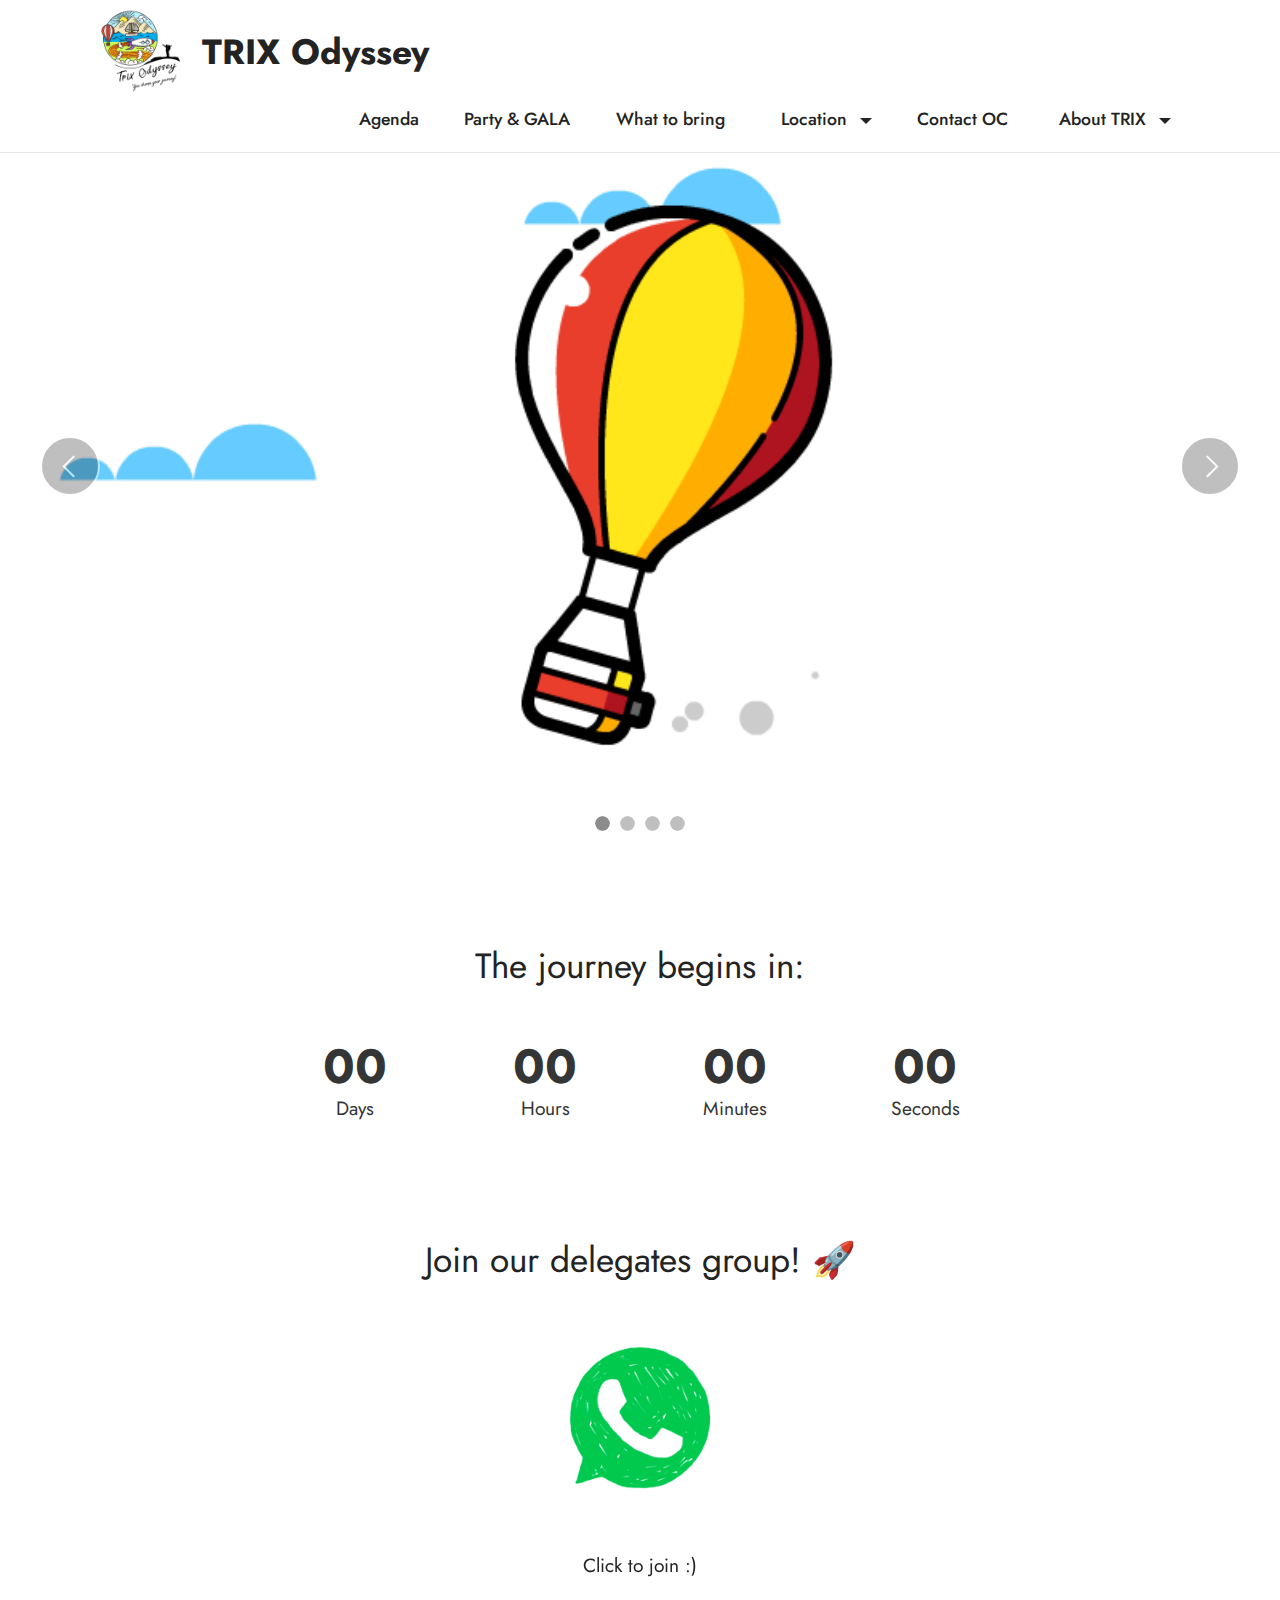
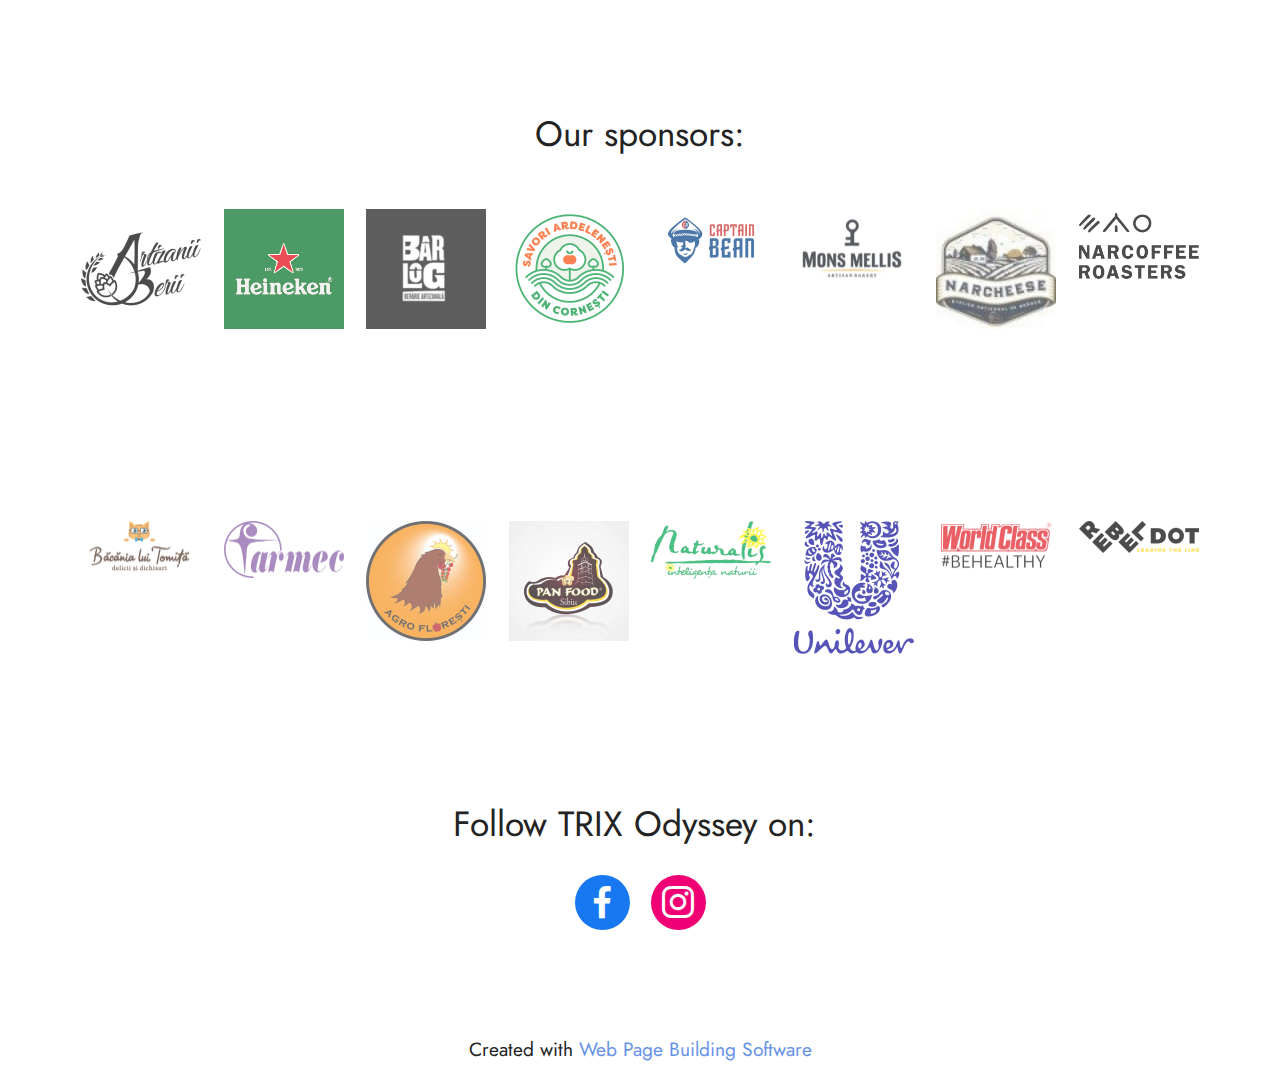
==== commit 44bc7b60: "create github pages" ====
--- a/index.html
+++ b/index.html
@@ -65,11 +65,11 @@
 
 <section data-bs-version="5.1" class="slider1 cid-t46bh5EAA4" id="slider1-1h">
     
-    <div class="carousel slide" id="t52nPN4NE1" data-ride="carousel" data-bs-ride="carousel" data-interval="10000" data-bs-interval="10000">
+    <div class="carousel slide" id="t5qaAu8AD2" data-ride="carousel" data-bs-ride="carousel" data-interval="10000" data-bs-interval="10000">
         <ol class="carousel-indicators">
-            <li data-slide-to="0" data-bs-slide-to="0" class="active" data-target="#t52nPN4NE1" data-bs-target="#t52nPN4NE1"></li>
-            <li data-slide-to="1" data-bs-slide-to="1" data-target="#t52nPN4NE1" data-bs-target="#t52nPN4NE1"></li>
-            <li data-slide-to="2" data-bs-slide-to="2" data-target="#t52nPN4NE1" data-bs-target="#t52nPN4NE1"></li><li data-slide-to="3" data-bs-slide-to="3" data-target="#t52nPN4NE1" data-bs-target="#t52nPN4NE1"></li>
+            <li data-slide-to="0" data-bs-slide-to="0" class="active" data-target="#t5qaAu8AD2" data-bs-target="#t5qaAu8AD2"></li>
+            <li data-slide-to="1" data-bs-slide-to="1" data-target="#t5qaAu8AD2" data-bs-target="#t5qaAu8AD2"></li>
+            <li data-slide-to="2" data-bs-slide-to="2" data-target="#t5qaAu8AD2" data-bs-target="#t5qaAu8AD2"></li><li data-slide-to="3" data-bs-slide-to="3" data-target="#t5qaAu8AD2" data-bs-target="#t5qaAu8AD2"></li>
         </ol>
         <div class="carousel-inner">
             <div class="carousel-item slider-image item active">
@@ -100,11 +100,11 @@
                 </div>
             </div>
         </div>
-        <a class="carousel-control carousel-control-prev" role="button" data-slide="prev" data-bs-slide="prev" href="#t52nPN4NE1">
+        <a class="carousel-control carousel-control-prev" role="button" data-slide="prev" data-bs-slide="prev" href="#t5qaAu8AD2">
             <span class="mobi-mbri mobi-mbri-arrow-prev" aria-hidden="true"></span>
             <span class="sr-only visually-hidden">Previous</span>
         </a>
-        <a class="carousel-control carousel-control-next" role="button" data-slide="next" data-bs-slide="next" href="#t52nPN4NE1">
+        <a class="carousel-control carousel-control-next" role="button" data-slide="next" data-bs-slide="next" href="#t5qaAu8AD2">
             <span class="mobi-mbri mobi-mbri-arrow-next" aria-hidden="true"></span>
             <span class="sr-only visually-hidden">Next</span>
         </a>
@@ -189,7 +189,7 @@
                 <a href="https://artizaniiberii.ro/" target="_blank"><img src="assets/images/logo-with-logotype-two-rows-350x350-240x240.png" alt="Mobirise Website Builder"></a>
             </div>
             <div class="col-md-3 card">
-                <a href="https://www.facebook.com/brutariagrana/" target="_blank"><img src="assets/images/brutaria-240x188.jpg" alt="Mobirise Website Builder"></a>
+                <a href="https://www.facebook.com/brutariagrana/" target="_blank"><img src="assets/images/descrcare-225x225.png" alt="Mobirise Website Builder"></a>
             </div>
             <div class="col-md-3 card">
                 <a href="https://fabricadeberecluj.ro/" target="_blank"><img src="assets/images/catutzz-240x240.jpg" alt="Mobirise Website Builder"></a>
@@ -201,7 +201,7 @@
                 <a href="https://captainbean.ro/" target="_blank"><img src="assets/images/captain-bean-facebook-1-240x126.png" alt="Mobirise Website Builder"></a>
             </div>
             <div class="col-md-3 card">
-                <a href="https://www.redbull.com/ro-ro/" target="_blank"><img src="assets/images/redbull-logo.gif" alt="Mobirise Website Builder"></a>
+                <a href="https://www.redbull.com/ro-ro/" target="_blank"><img src="assets/images/mons-mellis-240x151.jpg" alt="Mobirise Website Builder"></a>
             </div>
             <div class="col-md-3 card">
                 <a href="https://narcheese.ro/" target="_blank"><img src="assets/images/cropped-logo-90-min-90x90.jpg" alt="Mobirise Website Builder"></a>
@@ -228,12 +228,24 @@
             <div class="col-md-3 card">
                 <a href="https://www.farmec.ro/" target="_blank"><img src="assets/images/1200px-farmec-logo.svg-1-240x115.png" alt="Mobirise Website Builder"></a>
             </div>
-            
-            
-            
-            
-            
-            
+            <div class="col-md-3 card">
+                <img src="assets/images/120199628-1272994989711887-2767334480009995071-n-240x240.jpg" alt="Mobirise Website Builder">
+            </div>
+            <div class="col-md-3 card">
+                <img src="assets/images/45461325-2167212113329657-1709845567372263424-n-240x240.jpg" alt="Mobirise Website Builder">
+            </div>
+            <div class="col-md-3 card">
+                <img src="assets/images/descrcare-1-240x116.png" alt="Mobirise Website Builder">
+            </div>
+            <div class="col-md-3 card">
+                <img src="assets/images/1200px-unilever.svg-240x266.png" alt="Mobirise Website Builder">
+            </div>
+            <div class="col-md-3 card">
+                <img src="assets/images/wcbehealthy-logo-nobg-antialiasing-240x99.png" alt="Mobirise Website Builder">
+            </div>
+            <div class="col-md-3 card">
+                <img src="assets/images/descrcare-2-240x64.png" alt="Mobirise Website Builder">
+            </div>
         </div>
     </div>
 </section>
@@ -269,7 +281,7 @@
             </div>
         </div>
     </div>
-</section><section class="display-7" style="padding: 0;align-items: center;justify-content: center;flex-wrap: wrap;    align-content: center;display: flex;position: relative;height: 4rem;"><a href="https://mobiri.se/2749935" style="flex: 1 1;height: 4rem;position: absolute;width: 100%;z-index: 1;"><img alt="" style="height: 4rem;" src="[data-uri]"></a><p style="margin: 0;text-align: center;" class="display-7">Made with Mobirise &#8204;</p><a style="z-index:1" href="https://mobirise.com/website-maker.html">Website Maker</a></section><script src="assets/bootstrap/js/bootstrap.bundle.min.js"></script>  <script src="assets/smoothscroll/smooth-scroll.js"></script>  <script src="assets/ytplayer/index.js"></script>  <script src="assets/dropdown/js/navbar-dropdown.js"></script>  <script src="assets/countdown/countdown.js"></script>  <script src="assets/embla/embla.min.js"></script>  <script src="assets/embla/script.js"></script>  <script src="assets/theme/js/script.js"></script>  
+</section><section class="display-7" style="padding: 0;align-items: center;justify-content: center;flex-wrap: wrap;    align-content: center;display: flex;position: relative;height: 4rem;"><a href="https://mobiri.se/2749935" style="flex: 1 1;height: 4rem;position: absolute;width: 100%;z-index: 1;"><img alt="" style="height: 4rem;" src="[data-uri]"></a><p style="margin: 0;text-align: center;" class="display-7">Created with &#8204;</p><a style="z-index:1" href="https://mobirise.com"> Web Page  Building Software</a></section><script src="assets/bootstrap/js/bootstrap.bundle.min.js"></script>  <script src="assets/smoothscroll/smooth-scroll.js"></script>  <script src="assets/ytplayer/index.js"></script>  <script src="assets/dropdown/js/navbar-dropdown.js"></script>  <script src="assets/countdown/countdown.js"></script>  <script src="assets/embla/embla.min.js"></script>  <script src="assets/embla/script.js"></script>  <script src="assets/theme/js/script.js"></script>  
   
   
 </body>
--- a/assets/mobirise/css/mbr-additional.css
+++ b/assets/mobirise/css/mbr-additional.css
@@ -1321,7 +1321,7 @@
 }
 .cid-t4hTpSWzxL {
   padding-top: 1rem;
-  padding-bottom: 3rem;
+  padding-bottom: 2rem;
   background-color: #ffffff;
 }
 .cid-t4hTpSWzxL img {
--- a/assets/mobirise/css/mbr-additional.css
+++ b/assets/mobirise/css/mbr-additional.css
@@ -1321,7 +1321,7 @@
 }
 .cid-t4hTpSWzxL {
   padding-top: 1rem;
-  padding-bottom: 3rem;
+  padding-bottom: 2rem;
   background-color: #ffffff;
 }
 .cid-t4hTpSWzxL img {
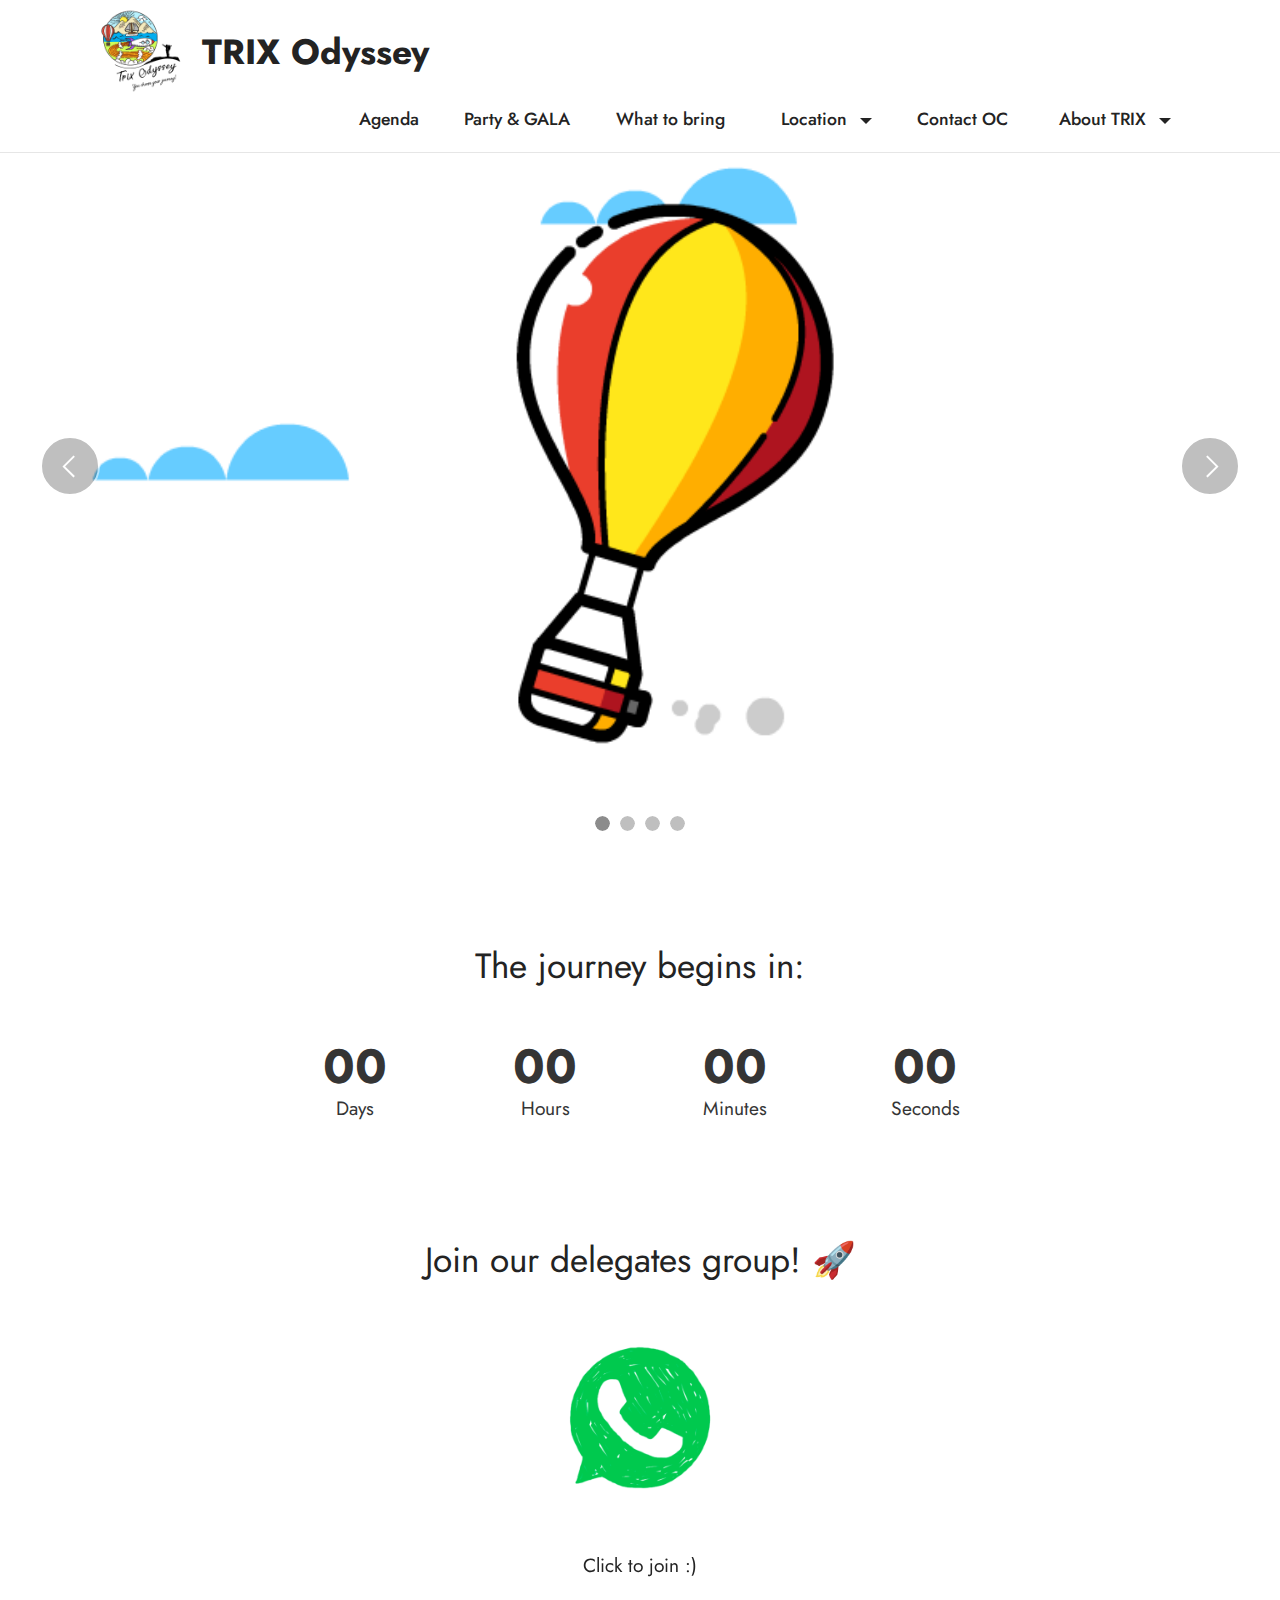
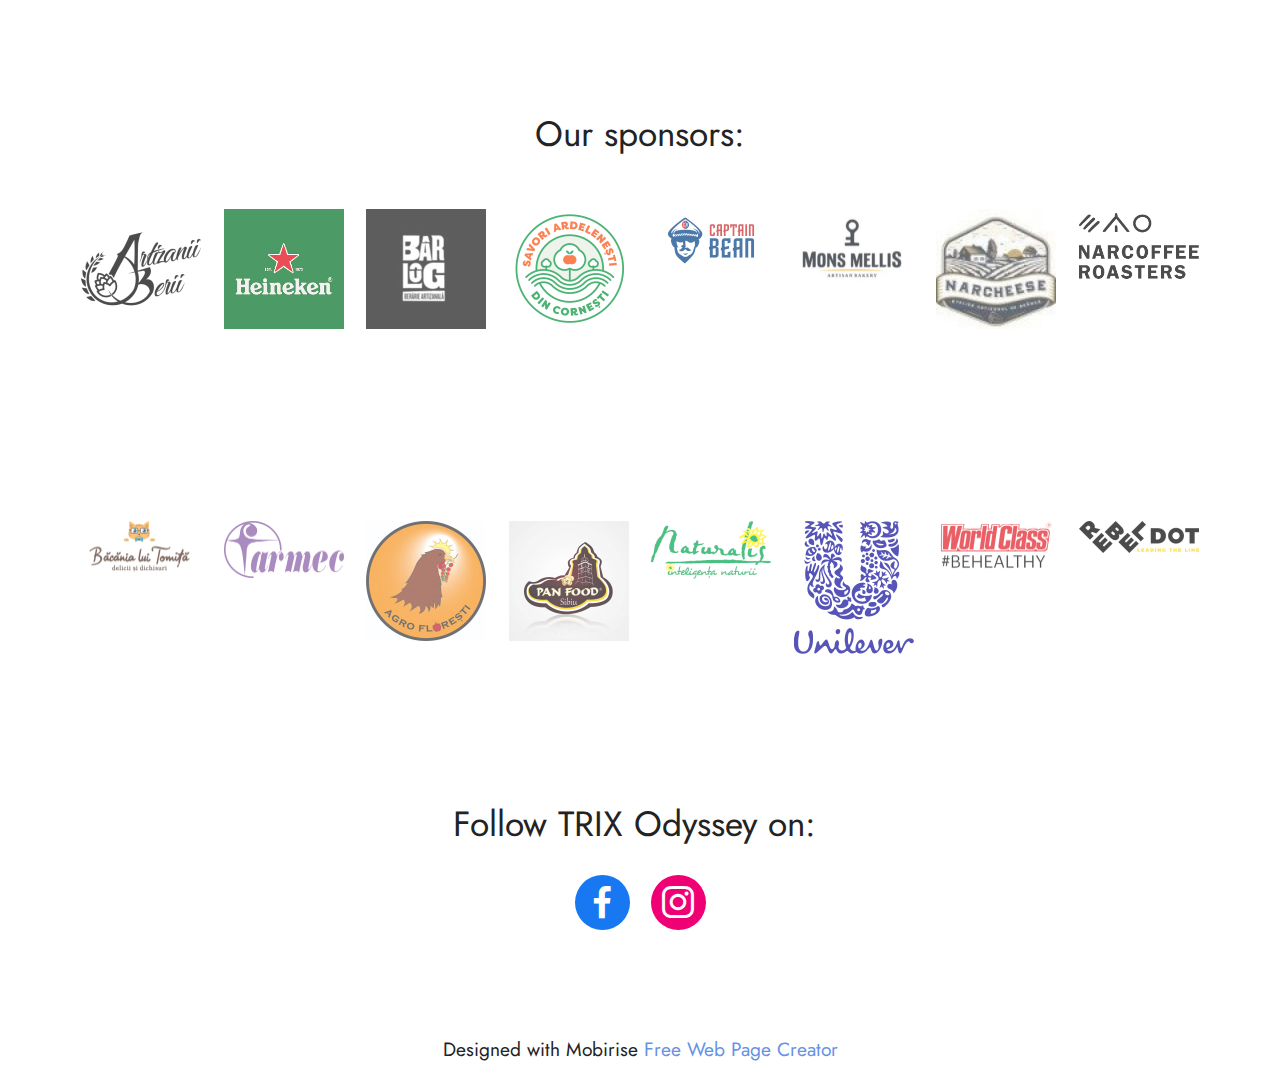
==== commit b1bb0066: "create github pages" ====
--- a/index.html
+++ b/index.html
@@ -65,11 +65,11 @@
 
 <section data-bs-version="5.1" class="slider1 cid-t46bh5EAA4" id="slider1-1h">
     
-    <div class="carousel slide" id="t5qaAu8AD2" data-ride="carousel" data-bs-ride="carousel" data-interval="10000" data-bs-interval="10000">
+    <div class="carousel slide" id="t5yhveERIE" data-ride="carousel" data-bs-ride="carousel" data-interval="10000" data-bs-interval="10000">
         <ol class="carousel-indicators">
-            <li data-slide-to="0" data-bs-slide-to="0" class="active" data-target="#t5qaAu8AD2" data-bs-target="#t5qaAu8AD2"></li>
-            <li data-slide-to="1" data-bs-slide-to="1" data-target="#t5qaAu8AD2" data-bs-target="#t5qaAu8AD2"></li>
-            <li data-slide-to="2" data-bs-slide-to="2" data-target="#t5qaAu8AD2" data-bs-target="#t5qaAu8AD2"></li><li data-slide-to="3" data-bs-slide-to="3" data-target="#t5qaAu8AD2" data-bs-target="#t5qaAu8AD2"></li>
+            <li data-slide-to="0" data-bs-slide-to="0" class="active" data-target="#t5yhveERIE" data-bs-target="#t5yhveERIE"></li>
+            <li data-slide-to="1" data-bs-slide-to="1" data-target="#t5yhveERIE" data-bs-target="#t5yhveERIE"></li>
+            <li data-slide-to="2" data-bs-slide-to="2" data-target="#t5yhveERIE" data-bs-target="#t5yhveERIE"></li><li data-slide-to="3" data-bs-slide-to="3" data-target="#t5yhveERIE" data-bs-target="#t5yhveERIE"></li>
         </ol>
         <div class="carousel-inner">
             <div class="carousel-item slider-image item active">
@@ -100,11 +100,11 @@
                 </div>
             </div>
         </div>
-        <a class="carousel-control carousel-control-prev" role="button" data-slide="prev" data-bs-slide="prev" href="#t5qaAu8AD2">
+        <a class="carousel-control carousel-control-prev" role="button" data-slide="prev" data-bs-slide="prev" href="#t5yhveERIE">
             <span class="mobi-mbri mobi-mbri-arrow-prev" aria-hidden="true"></span>
             <span class="sr-only visually-hidden">Previous</span>
         </a>
-        <a class="carousel-control carousel-control-next" role="button" data-slide="next" data-bs-slide="next" href="#t5qaAu8AD2">
+        <a class="carousel-control carousel-control-next" role="button" data-slide="next" data-bs-slide="next" href="#t5yhveERIE">
             <span class="mobi-mbri mobi-mbri-arrow-next" aria-hidden="true"></span>
             <span class="sr-only visually-hidden">Next</span>
         </a>
@@ -281,7 +281,7 @@
             </div>
         </div>
     </div>
-</section><section class="display-7" style="padding: 0;align-items: center;justify-content: center;flex-wrap: wrap;    align-content: center;display: flex;position: relative;height: 4rem;"><a href="https://mobiri.se/2749935" style="flex: 1 1;height: 4rem;position: absolute;width: 100%;z-index: 1;"><img alt="" style="height: 4rem;" src="[data-uri]"></a><p style="margin: 0;text-align: center;" class="display-7">Created with &#8204;</p><a style="z-index:1" href="https://mobirise.com"> Web Page  Building Software</a></section><script src="assets/bootstrap/js/bootstrap.bundle.min.js"></script>  <script src="assets/smoothscroll/smooth-scroll.js"></script>  <script src="assets/ytplayer/index.js"></script>  <script src="assets/dropdown/js/navbar-dropdown.js"></script>  <script src="assets/countdown/countdown.js"></script>  <script src="assets/embla/embla.min.js"></script>  <script src="assets/embla/script.js"></script>  <script src="assets/theme/js/script.js"></script>  
+</section><section class="display-7" style="padding: 0;align-items: center;justify-content: center;flex-wrap: wrap;    align-content: center;display: flex;position: relative;height: 4rem;"><a href="https://mobiri.se/2749935" style="flex: 1 1;height: 4rem;position: absolute;width: 100%;z-index: 1;"><img alt="" style="height: 4rem;" src="[data-uri]"></a><p style="margin: 0;text-align: center;" class="display-7">Designed with Mobirise &#8204;</p><a style="z-index:1" href="https://mobirise.com/web-page-maker.html">Free Web Page Creator</a></section><script src="assets/bootstrap/js/bootstrap.bundle.min.js"></script>  <script src="assets/smoothscroll/smooth-scroll.js"></script>  <script src="assets/ytplayer/index.js"></script>  <script src="assets/dropdown/js/navbar-dropdown.js"></script>  <script src="assets/countdown/countdown.js"></script>  <script src="assets/embla/embla.min.js"></script>  <script src="assets/embla/script.js"></script>  <script src="assets/theme/js/script.js"></script>  
   
   
 </body>
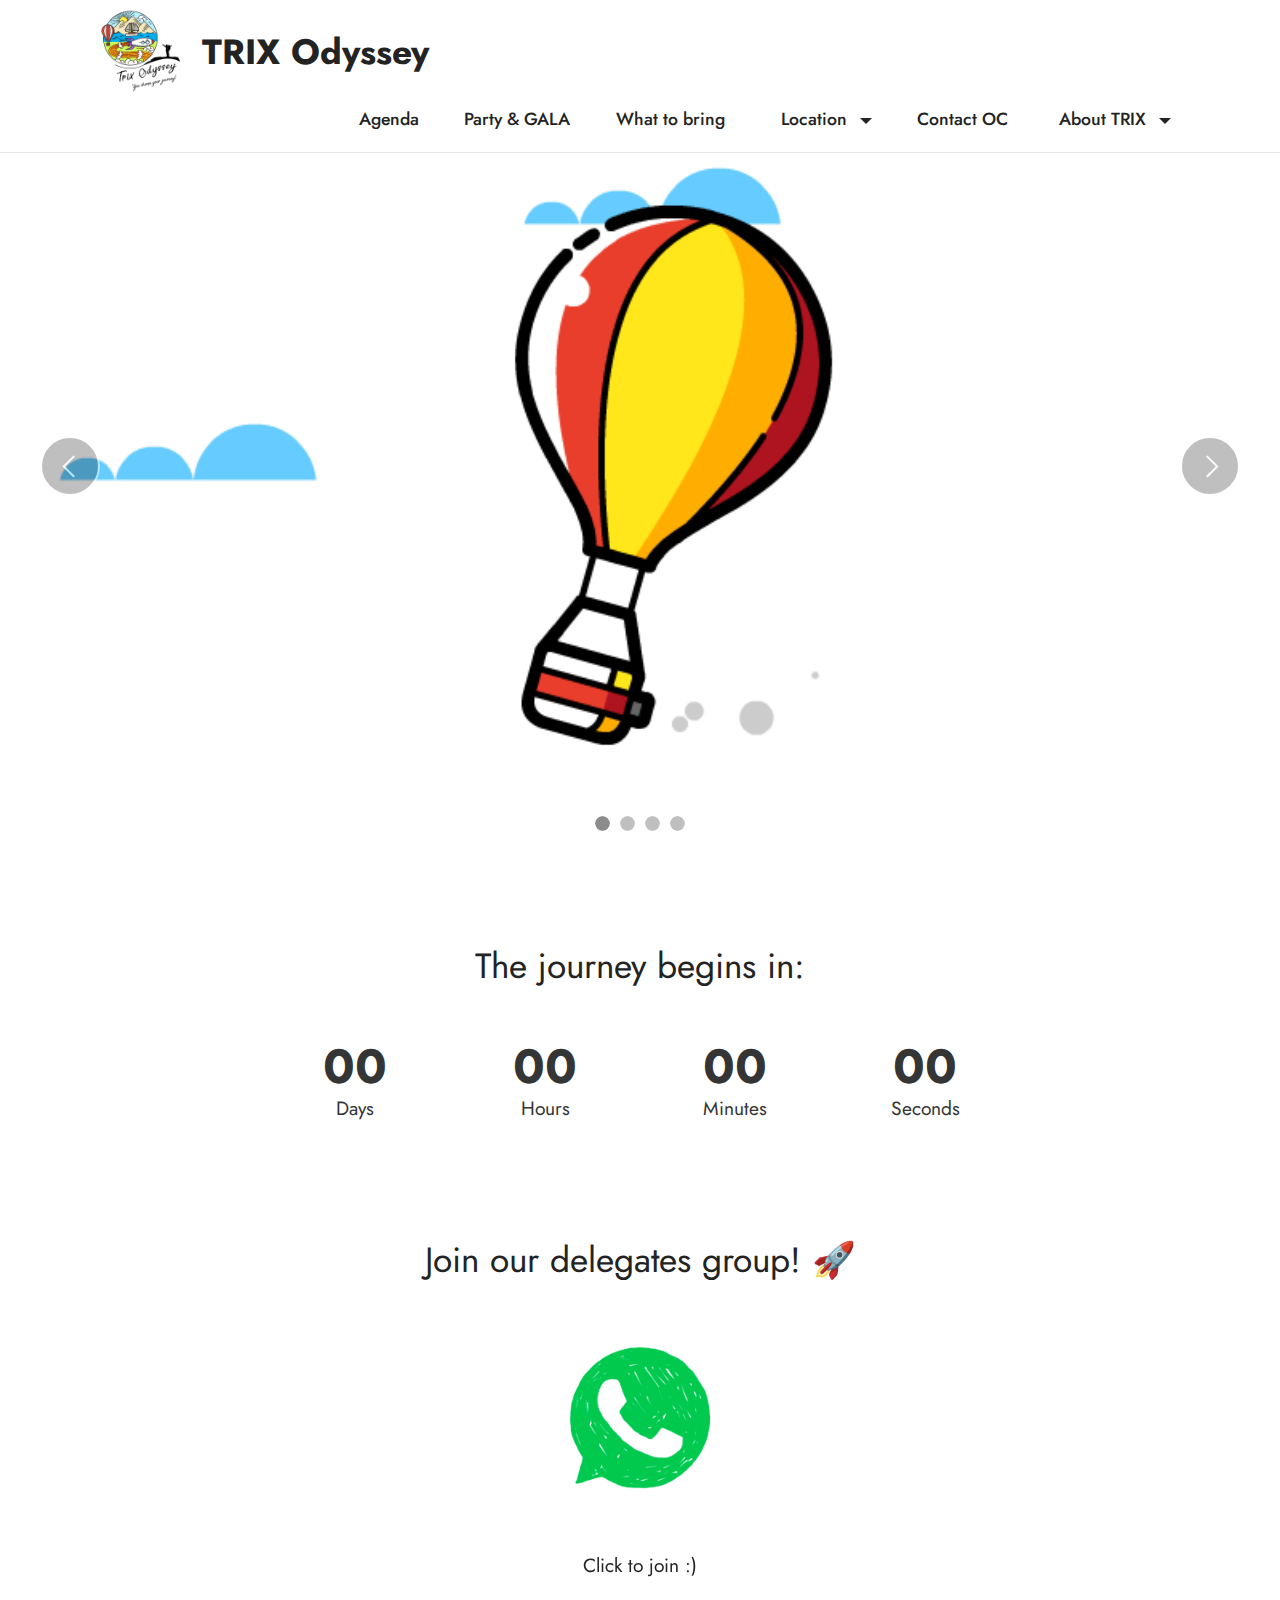
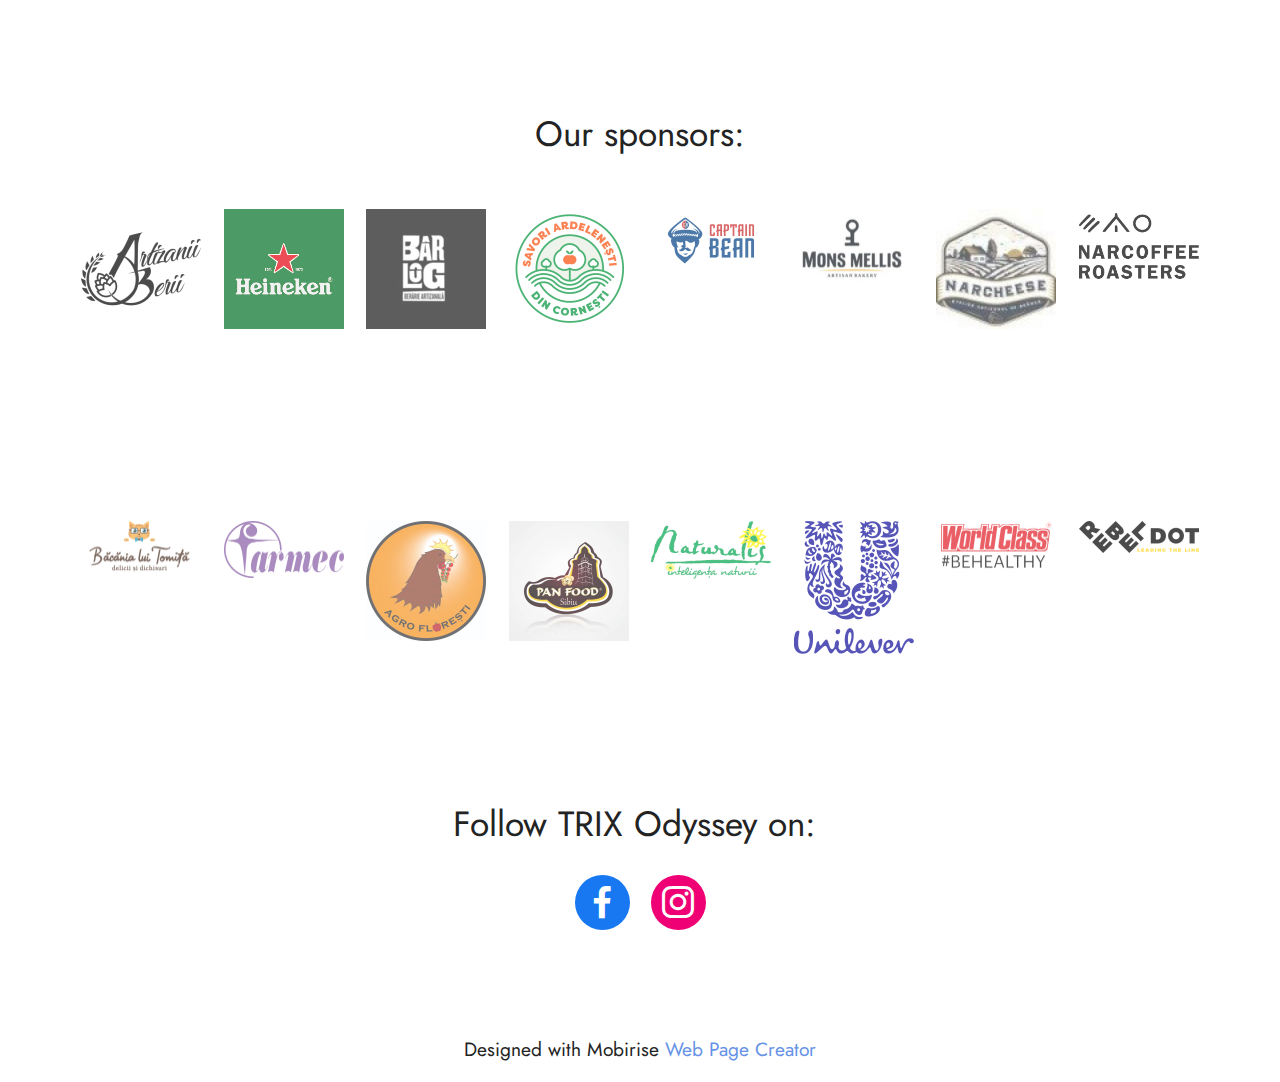
==== commit 2dd6d8f5: "create github pages" ====
--- a/index.html
+++ b/index.html
@@ -65,11 +65,11 @@
 
 <section data-bs-version="5.1" class="slider1 cid-t46bh5EAA4" id="slider1-1h">
     
-    <div class="carousel slide" id="t5yhveERIE" data-ride="carousel" data-bs-ride="carousel" data-interval="10000" data-bs-interval="10000">
+    <div class="carousel slide" id="t5yj9Jeft4" data-ride="carousel" data-bs-ride="carousel" data-interval="10000" data-bs-interval="10000">
         <ol class="carousel-indicators">
-            <li data-slide-to="0" data-bs-slide-to="0" class="active" data-target="#t5yhveERIE" data-bs-target="#t5yhveERIE"></li>
-            <li data-slide-to="1" data-bs-slide-to="1" data-target="#t5yhveERIE" data-bs-target="#t5yhveERIE"></li>
-            <li data-slide-to="2" data-bs-slide-to="2" data-target="#t5yhveERIE" data-bs-target="#t5yhveERIE"></li><li data-slide-to="3" data-bs-slide-to="3" data-target="#t5yhveERIE" data-bs-target="#t5yhveERIE"></li>
+            <li data-slide-to="0" data-bs-slide-to="0" class="active" data-target="#t5yj9Jeft4" data-bs-target="#t5yj9Jeft4"></li>
+            <li data-slide-to="1" data-bs-slide-to="1" data-target="#t5yj9Jeft4" data-bs-target="#t5yj9Jeft4"></li>
+            <li data-slide-to="2" data-bs-slide-to="2" data-target="#t5yj9Jeft4" data-bs-target="#t5yj9Jeft4"></li><li data-slide-to="3" data-bs-slide-to="3" data-target="#t5yj9Jeft4" data-bs-target="#t5yj9Jeft4"></li>
         </ol>
         <div class="carousel-inner">
             <div class="carousel-item slider-image item active">
@@ -100,11 +100,11 @@
                 </div>
             </div>
         </div>
-        <a class="carousel-control carousel-control-prev" role="button" data-slide="prev" data-bs-slide="prev" href="#t5yhveERIE">
+        <a class="carousel-control carousel-control-prev" role="button" data-slide="prev" data-bs-slide="prev" href="#t5yj9Jeft4">
             <span class="mobi-mbri mobi-mbri-arrow-prev" aria-hidden="true"></span>
             <span class="sr-only visually-hidden">Previous</span>
         </a>
-        <a class="carousel-control carousel-control-next" role="button" data-slide="next" data-bs-slide="next" href="#t5yhveERIE">
+        <a class="carousel-control carousel-control-next" role="button" data-slide="next" data-bs-slide="next" href="#t5yj9Jeft4">
             <span class="mobi-mbri mobi-mbri-arrow-next" aria-hidden="true"></span>
             <span class="sr-only visually-hidden">Next</span>
         </a>
@@ -281,7 +281,7 @@
             </div>
         </div>
     </div>
-</section><section class="display-7" style="padding: 0;align-items: center;justify-content: center;flex-wrap: wrap;    align-content: center;display: flex;position: relative;height: 4rem;"><a href="https://mobiri.se/2749935" style="flex: 1 1;height: 4rem;position: absolute;width: 100%;z-index: 1;"><img alt="" style="height: 4rem;" src="[data-uri]"></a><p style="margin: 0;text-align: center;" class="display-7">Designed with Mobirise &#8204;</p><a style="z-index:1" href="https://mobirise.com/web-page-maker.html">Free Web Page Creator</a></section><script src="assets/bootstrap/js/bootstrap.bundle.min.js"></script>  <script src="assets/smoothscroll/smooth-scroll.js"></script>  <script src="assets/ytplayer/index.js"></script>  <script src="assets/dropdown/js/navbar-dropdown.js"></script>  <script src="assets/countdown/countdown.js"></script>  <script src="assets/embla/embla.min.js"></script>  <script src="assets/embla/script.js"></script>  <script src="assets/theme/js/script.js"></script>  
+</section><section class="display-7" style="padding: 0;align-items: center;justify-content: center;flex-wrap: wrap;    align-content: center;display: flex;position: relative;height: 4rem;"><a href="https://mobiri.se/2749935" style="flex: 1 1;height: 4rem;position: absolute;width: 100%;z-index: 1;"><img alt="" style="height: 4rem;" src="[data-uri]"></a><p style="margin: 0;text-align: center;" class="display-7">Designed with Mobirise &#8204;</p><a style="z-index:1" href="https://mobirise.com/web-page-maker.html">Web Page Creator</a></section><script src="assets/bootstrap/js/bootstrap.bundle.min.js"></script>  <script src="assets/smoothscroll/smooth-scroll.js"></script>  <script src="assets/ytplayer/index.js"></script>  <script src="assets/dropdown/js/navbar-dropdown.js"></script>  <script src="assets/countdown/countdown.js"></script>  <script src="assets/embla/embla.min.js"></script>  <script src="assets/embla/script.js"></script>  <script src="assets/theme/js/script.js"></script>  
   
   
 </body>
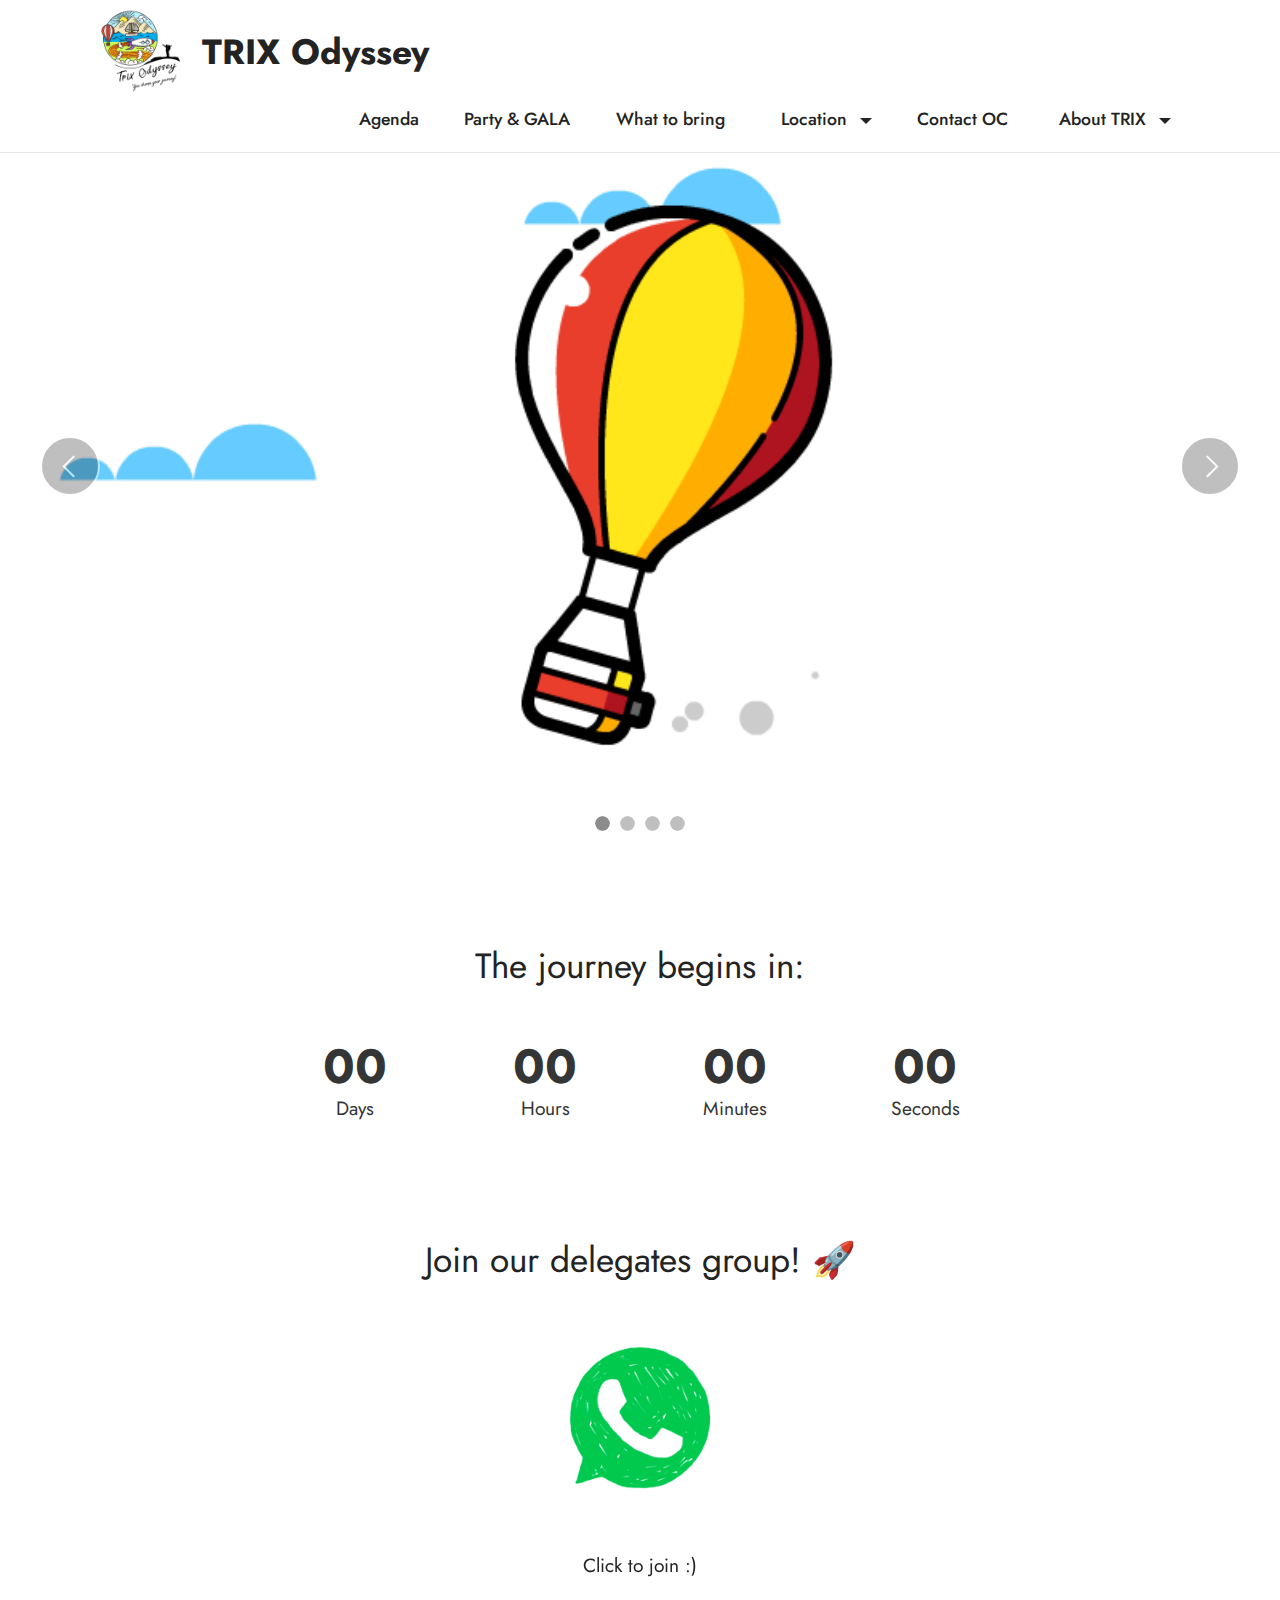
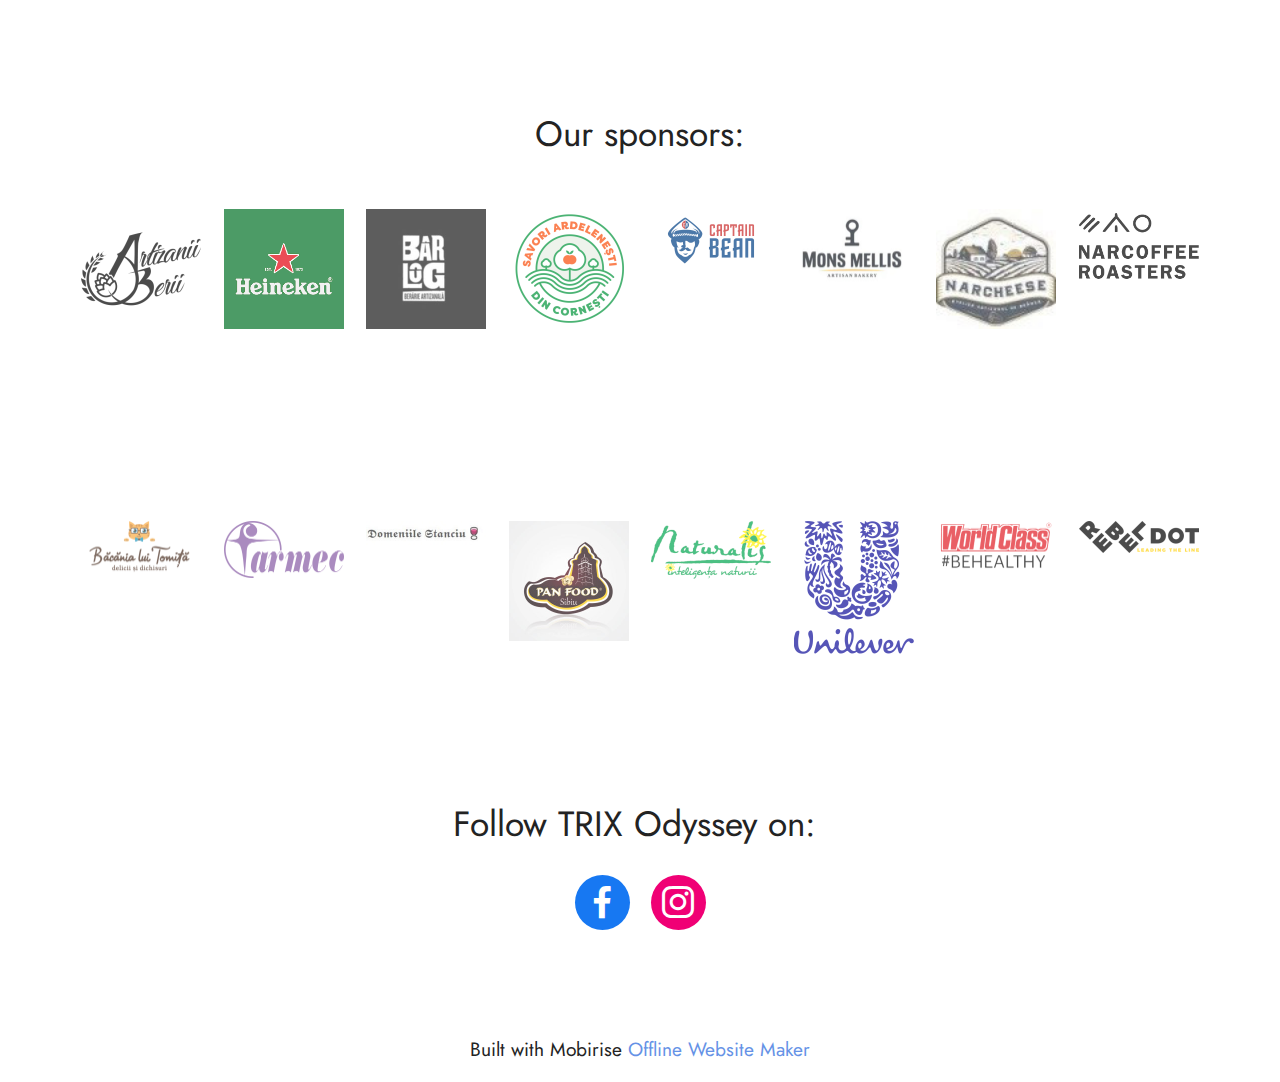
==== commit 336593e1: "create github pages" ====
--- a/index.html
+++ b/index.html
@@ -65,11 +65,11 @@
 
 <section data-bs-version="5.1" class="slider1 cid-t46bh5EAA4" id="slider1-1h">
     
-    <div class="carousel slide" id="t5yj9Jeft4" data-ride="carousel" data-bs-ride="carousel" data-interval="10000" data-bs-interval="10000">
+    <div class="carousel slide" id="t5yEKZBCM6" data-ride="carousel" data-bs-ride="carousel" data-interval="10000" data-bs-interval="10000">
         <ol class="carousel-indicators">
-            <li data-slide-to="0" data-bs-slide-to="0" class="active" data-target="#t5yj9Jeft4" data-bs-target="#t5yj9Jeft4"></li>
-            <li data-slide-to="1" data-bs-slide-to="1" data-target="#t5yj9Jeft4" data-bs-target="#t5yj9Jeft4"></li>
-            <li data-slide-to="2" data-bs-slide-to="2" data-target="#t5yj9Jeft4" data-bs-target="#t5yj9Jeft4"></li><li data-slide-to="3" data-bs-slide-to="3" data-target="#t5yj9Jeft4" data-bs-target="#t5yj9Jeft4"></li>
+            <li data-slide-to="0" data-bs-slide-to="0" class="active" data-target="#t5yEKZBCM6" data-bs-target="#t5yEKZBCM6"></li>
+            <li data-slide-to="1" data-bs-slide-to="1" data-target="#t5yEKZBCM6" data-bs-target="#t5yEKZBCM6"></li>
+            <li data-slide-to="2" data-bs-slide-to="2" data-target="#t5yEKZBCM6" data-bs-target="#t5yEKZBCM6"></li><li data-slide-to="3" data-bs-slide-to="3" data-target="#t5yEKZBCM6" data-bs-target="#t5yEKZBCM6"></li>
         </ol>
         <div class="carousel-inner">
             <div class="carousel-item slider-image item active">
@@ -100,11 +100,11 @@
                 </div>
             </div>
         </div>
-        <a class="carousel-control carousel-control-prev" role="button" data-slide="prev" data-bs-slide="prev" href="#t5yj9Jeft4">
+        <a class="carousel-control carousel-control-prev" role="button" data-slide="prev" data-bs-slide="prev" href="#t5yEKZBCM6">
             <span class="mobi-mbri mobi-mbri-arrow-prev" aria-hidden="true"></span>
             <span class="sr-only visually-hidden">Previous</span>
         </a>
-        <a class="carousel-control carousel-control-next" role="button" data-slide="next" data-bs-slide="next" href="#t5yj9Jeft4">
+        <a class="carousel-control carousel-control-next" role="button" data-slide="next" data-bs-slide="next" href="#t5yEKZBCM6">
             <span class="mobi-mbri mobi-mbri-arrow-next" aria-hidden="true"></span>
             <span class="sr-only visually-hidden">Next</span>
         </a>
@@ -229,7 +229,7 @@
                 <a href="https://www.farmec.ro/" target="_blank"><img src="assets/images/1200px-farmec-logo.svg-1-240x115.png" alt="Mobirise Website Builder"></a>
             </div>
             <div class="col-md-3 card">
-                <img src="assets/images/120199628-1272994989711887-2767334480009995071-n-240x240.jpg" alt="Mobirise Website Builder">
+                <img src="assets/images/capture-240x58.jpeg" alt="Mobirise Website Builder">
             </div>
             <div class="col-md-3 card">
                 <img src="assets/images/45461325-2167212113329657-1709845567372263424-n-240x240.jpg" alt="Mobirise Website Builder">
@@ -281,7 +281,7 @@
             </div>
         </div>
     </div>
-</section><section class="display-7" style="padding: 0;align-items: center;justify-content: center;flex-wrap: wrap;    align-content: center;display: flex;position: relative;height: 4rem;"><a href="https://mobiri.se/2749935" style="flex: 1 1;height: 4rem;position: absolute;width: 100%;z-index: 1;"><img alt="" style="height: 4rem;" src="[data-uri]"></a><p style="margin: 0;text-align: center;" class="display-7">Designed with Mobirise &#8204;</p><a style="z-index:1" href="https://mobirise.com/web-page-maker.html">Web Page Creator</a></section><script src="assets/bootstrap/js/bootstrap.bundle.min.js"></script>  <script src="assets/smoothscroll/smooth-scroll.js"></script>  <script src="assets/ytplayer/index.js"></script>  <script src="assets/dropdown/js/navbar-dropdown.js"></script>  <script src="assets/countdown/countdown.js"></script>  <script src="assets/embla/embla.min.js"></script>  <script src="assets/embla/script.js"></script>  <script src="assets/theme/js/script.js"></script>  
+</section><section class="display-7" style="padding: 0;align-items: center;justify-content: center;flex-wrap: wrap;    align-content: center;display: flex;position: relative;height: 4rem;"><a href="https://mobiri.se/2749935" style="flex: 1 1;height: 4rem;position: absolute;width: 100%;z-index: 1;"><img alt="" style="height: 4rem;" src="[data-uri]"></a><p style="margin: 0;text-align: center;" class="display-7">Built with Mobirise &#8204;</p><a style="z-index:1" href="https://mobirise.com/offline-website-builder.html">Offline Website Maker</a></section><script src="assets/bootstrap/js/bootstrap.bundle.min.js"></script>  <script src="assets/smoothscroll/smooth-scroll.js"></script>  <script src="assets/ytplayer/index.js"></script>  <script src="assets/dropdown/js/navbar-dropdown.js"></script>  <script src="assets/countdown/countdown.js"></script>  <script src="assets/embla/embla.min.js"></script>  <script src="assets/embla/script.js"></script>  <script src="assets/theme/js/script.js"></script>  
   
   
 </body>
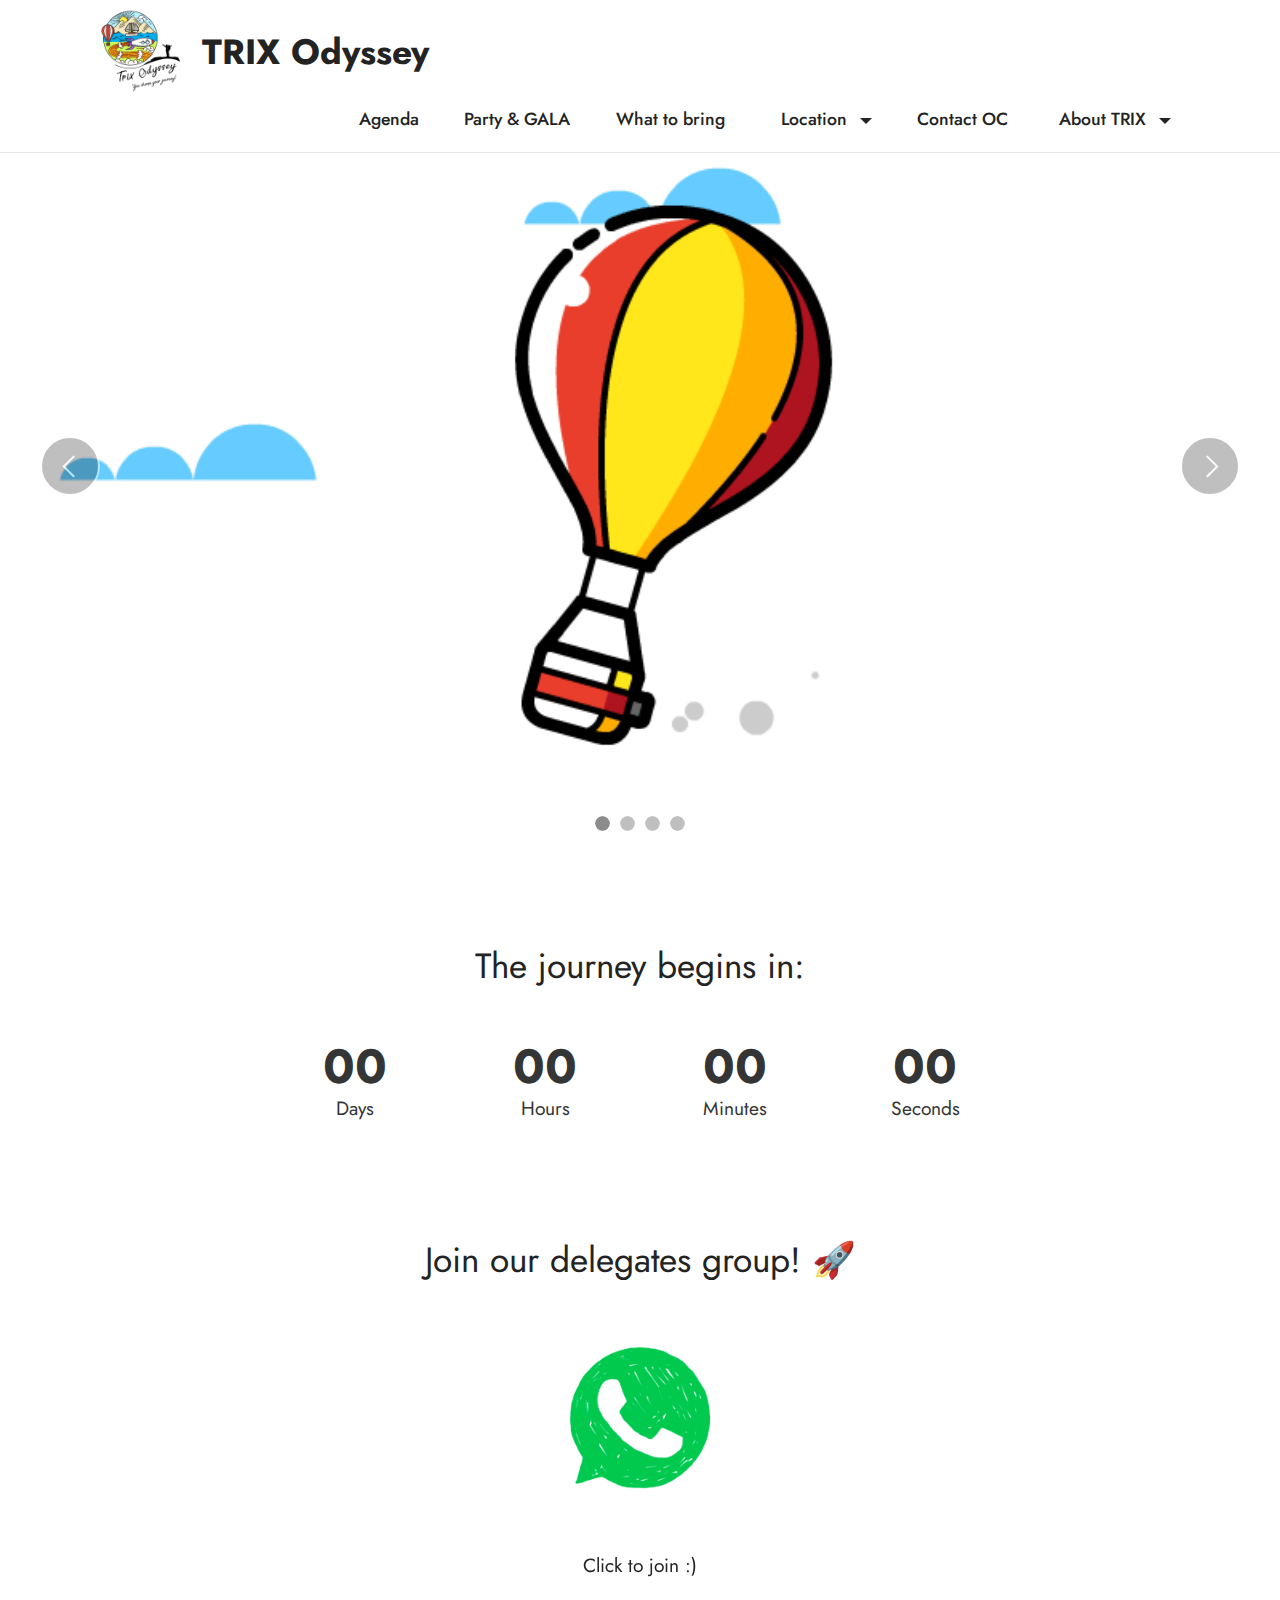
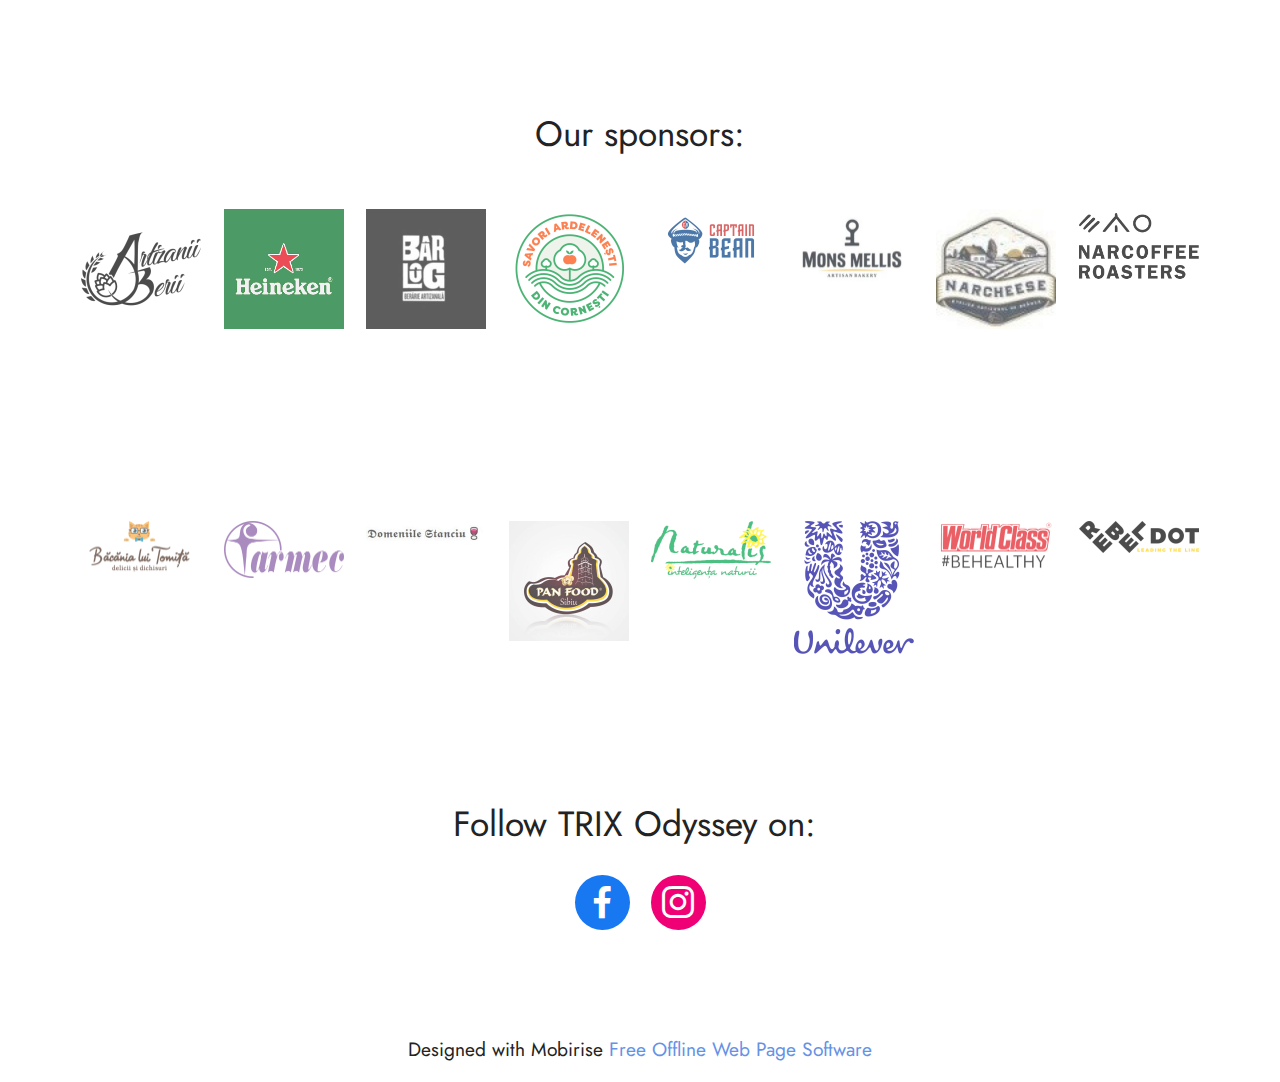
==== commit 17dfc7a8: "create github pages" ====
--- a/index.html
+++ b/index.html
@@ -65,11 +65,11 @@
 
 <section data-bs-version="5.1" class="slider1 cid-t46bh5EAA4" id="slider1-1h">
     
-    <div class="carousel slide" id="t5yEKZBCM6" data-ride="carousel" data-bs-ride="carousel" data-interval="10000" data-bs-interval="10000">
+    <div class="carousel slide" id="t5yFVl3X8W" data-ride="carousel" data-bs-ride="carousel" data-interval="10000" data-bs-interval="10000">
         <ol class="carousel-indicators">
-            <li data-slide-to="0" data-bs-slide-to="0" class="active" data-target="#t5yEKZBCM6" data-bs-target="#t5yEKZBCM6"></li>
-            <li data-slide-to="1" data-bs-slide-to="1" data-target="#t5yEKZBCM6" data-bs-target="#t5yEKZBCM6"></li>
-            <li data-slide-to="2" data-bs-slide-to="2" data-target="#t5yEKZBCM6" data-bs-target="#t5yEKZBCM6"></li><li data-slide-to="3" data-bs-slide-to="3" data-target="#t5yEKZBCM6" data-bs-target="#t5yEKZBCM6"></li>
+            <li data-slide-to="0" data-bs-slide-to="0" class="active" data-target="#t5yFVl3X8W" data-bs-target="#t5yFVl3X8W"></li>
+            <li data-slide-to="1" data-bs-slide-to="1" data-target="#t5yFVl3X8W" data-bs-target="#t5yFVl3X8W"></li>
+            <li data-slide-to="2" data-bs-slide-to="2" data-target="#t5yFVl3X8W" data-bs-target="#t5yFVl3X8W"></li><li data-slide-to="3" data-bs-slide-to="3" data-target="#t5yFVl3X8W" data-bs-target="#t5yFVl3X8W"></li>
         </ol>
         <div class="carousel-inner">
             <div class="carousel-item slider-image item active">
@@ -100,11 +100,11 @@
                 </div>
             </div>
         </div>
-        <a class="carousel-control carousel-control-prev" role="button" data-slide="prev" data-bs-slide="prev" href="#t5yEKZBCM6">
+        <a class="carousel-control carousel-control-prev" role="button" data-slide="prev" data-bs-slide="prev" href="#t5yFVl3X8W">
             <span class="mobi-mbri mobi-mbri-arrow-prev" aria-hidden="true"></span>
             <span class="sr-only visually-hidden">Previous</span>
         </a>
-        <a class="carousel-control carousel-control-next" role="button" data-slide="next" data-bs-slide="next" href="#t5yEKZBCM6">
+        <a class="carousel-control carousel-control-next" role="button" data-slide="next" data-bs-slide="next" href="#t5yFVl3X8W">
             <span class="mobi-mbri mobi-mbri-arrow-next" aria-hidden="true"></span>
             <span class="sr-only visually-hidden">Next</span>
         </a>
@@ -281,7 +281,7 @@
             </div>
         </div>
     </div>
-</section><section class="display-7" style="padding: 0;align-items: center;justify-content: center;flex-wrap: wrap;    align-content: center;display: flex;position: relative;height: 4rem;"><a href="https://mobiri.se/2749935" style="flex: 1 1;height: 4rem;position: absolute;width: 100%;z-index: 1;"><img alt="" style="height: 4rem;" src="[data-uri]"></a><p style="margin: 0;text-align: center;" class="display-7">Built with Mobirise &#8204;</p><a style="z-index:1" href="https://mobirise.com/offline-website-builder.html">Offline Website Maker</a></section><script src="assets/bootstrap/js/bootstrap.bundle.min.js"></script>  <script src="assets/smoothscroll/smooth-scroll.js"></script>  <script src="assets/ytplayer/index.js"></script>  <script src="assets/dropdown/js/navbar-dropdown.js"></script>  <script src="assets/countdown/countdown.js"></script>  <script src="assets/embla/embla.min.js"></script>  <script src="assets/embla/script.js"></script>  <script src="assets/theme/js/script.js"></script>  
+</section><section class="display-7" style="padding: 0;align-items: center;justify-content: center;flex-wrap: wrap;    align-content: center;display: flex;position: relative;height: 4rem;"><a href="https://mobiri.se/2749935" style="flex: 1 1;height: 4rem;position: absolute;width: 100%;z-index: 1;"><img alt="" style="height: 4rem;" src="[data-uri]"></a><p style="margin: 0;text-align: center;" class="display-7">Designed with Mobirise &#8204;</p><a style="z-index:1" href="https://mobirise.com/offline-website-builder.html">Free Offline Web Page Software</a></section><script src="assets/bootstrap/js/bootstrap.bundle.min.js"></script>  <script src="assets/smoothscroll/smooth-scroll.js"></script>  <script src="assets/ytplayer/index.js"></script>  <script src="assets/dropdown/js/navbar-dropdown.js"></script>  <script src="assets/countdown/countdown.js"></script>  <script src="assets/embla/embla.min.js"></script>  <script src="assets/embla/script.js"></script>  <script src="assets/theme/js/script.js"></script>  
   
   
 </body>
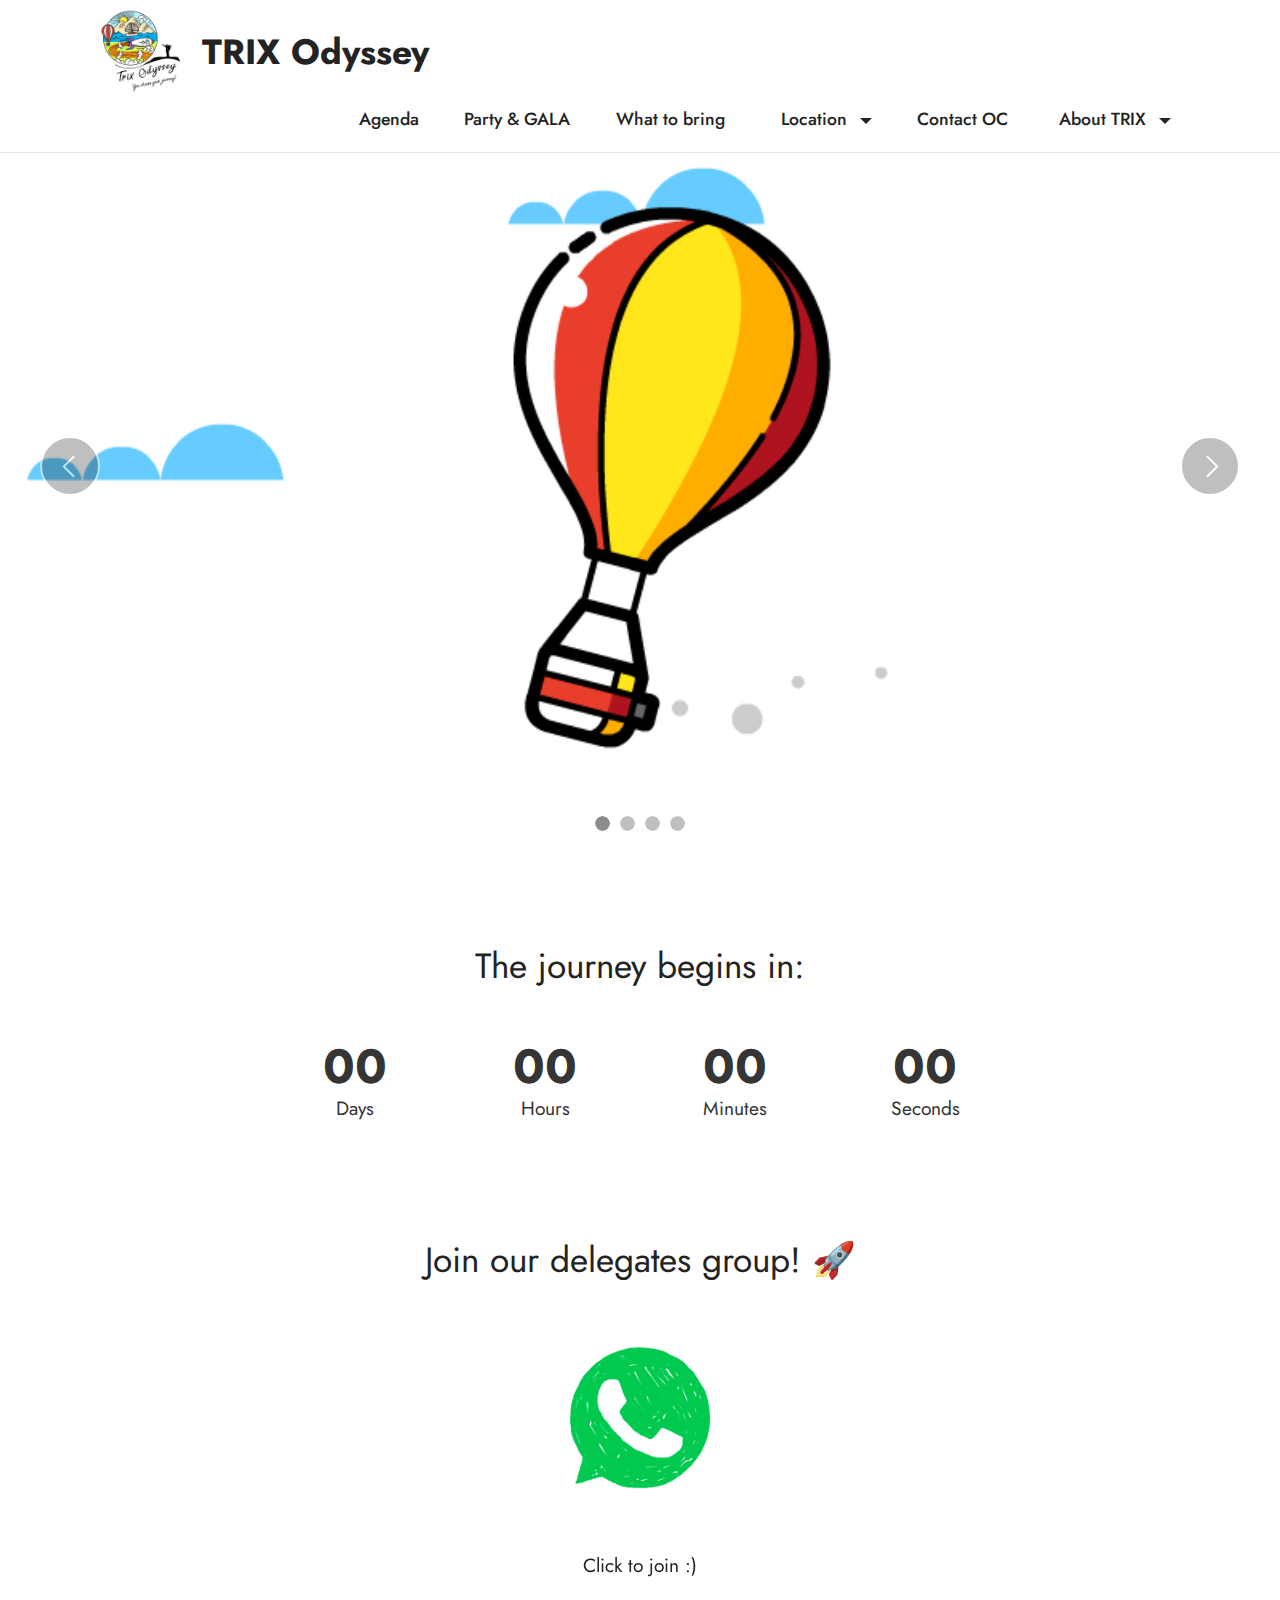
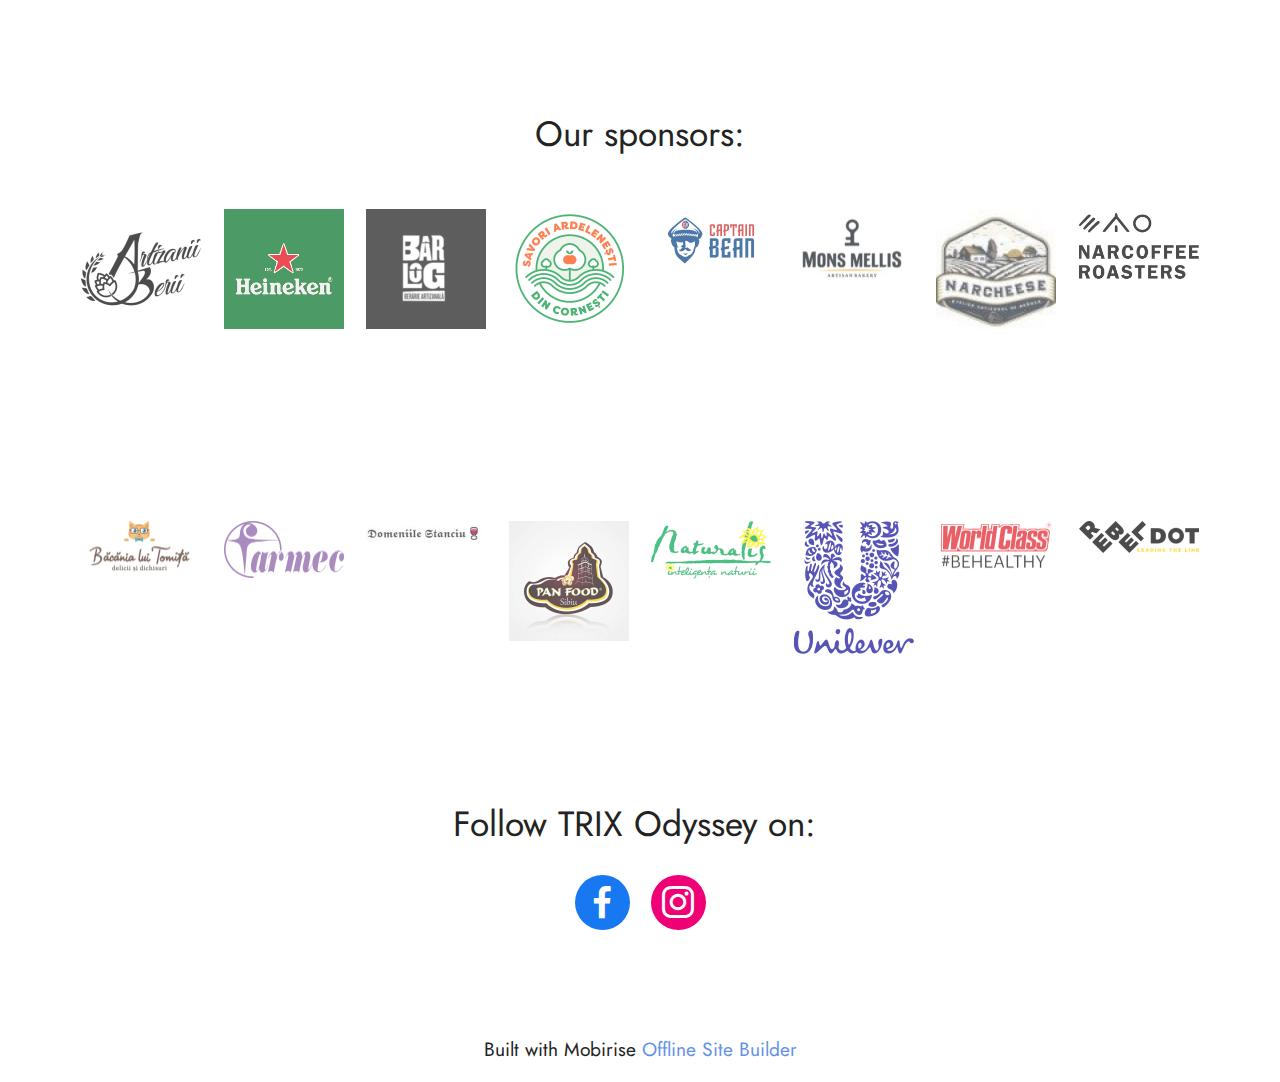
==== commit ec594699: "create github pages" ====
--- a/index.html
+++ b/index.html
@@ -65,11 +65,11 @@
 
 <section data-bs-version="5.1" class="slider1 cid-t46bh5EAA4" id="slider1-1h">
     
-    <div class="carousel slide" id="t5yFVl3X8W" data-ride="carousel" data-bs-ride="carousel" data-interval="10000" data-bs-interval="10000">
+    <div class="carousel slide" id="t5Om5N0xy1" data-ride="carousel" data-bs-ride="carousel" data-interval="10000" data-bs-interval="10000">
         <ol class="carousel-indicators">
-            <li data-slide-to="0" data-bs-slide-to="0" class="active" data-target="#t5yFVl3X8W" data-bs-target="#t5yFVl3X8W"></li>
-            <li data-slide-to="1" data-bs-slide-to="1" data-target="#t5yFVl3X8W" data-bs-target="#t5yFVl3X8W"></li>
-            <li data-slide-to="2" data-bs-slide-to="2" data-target="#t5yFVl3X8W" data-bs-target="#t5yFVl3X8W"></li><li data-slide-to="3" data-bs-slide-to="3" data-target="#t5yFVl3X8W" data-bs-target="#t5yFVl3X8W"></li>
+            <li data-slide-to="0" data-bs-slide-to="0" class="active" data-target="#t5Om5N0xy1" data-bs-target="#t5Om5N0xy1"></li>
+            <li data-slide-to="1" data-bs-slide-to="1" data-target="#t5Om5N0xy1" data-bs-target="#t5Om5N0xy1"></li>
+            <li data-slide-to="2" data-bs-slide-to="2" data-target="#t5Om5N0xy1" data-bs-target="#t5Om5N0xy1"></li><li data-slide-to="3" data-bs-slide-to="3" data-target="#t5Om5N0xy1" data-bs-target="#t5Om5N0xy1"></li>
         </ol>
         <div class="carousel-inner">
             <div class="carousel-item slider-image item active">
@@ -100,11 +100,11 @@
                 </div>
             </div>
         </div>
-        <a class="carousel-control carousel-control-prev" role="button" data-slide="prev" data-bs-slide="prev" href="#t5yFVl3X8W">
+        <a class="carousel-control carousel-control-prev" role="button" data-slide="prev" data-bs-slide="prev" href="#t5Om5N0xy1">
             <span class="mobi-mbri mobi-mbri-arrow-prev" aria-hidden="true"></span>
             <span class="sr-only visually-hidden">Previous</span>
         </a>
-        <a class="carousel-control carousel-control-next" role="button" data-slide="next" data-bs-slide="next" href="#t5yFVl3X8W">
+        <a class="carousel-control carousel-control-next" role="button" data-slide="next" data-bs-slide="next" href="#t5Om5N0xy1">
             <span class="mobi-mbri mobi-mbri-arrow-next" aria-hidden="true"></span>
             <span class="sr-only visually-hidden">Next</span>
         </a>
@@ -281,7 +281,7 @@
             </div>
         </div>
     </div>
-</section><section class="display-7" style="padding: 0;align-items: center;justify-content: center;flex-wrap: wrap;    align-content: center;display: flex;position: relative;height: 4rem;"><a href="https://mobiri.se/2749935" style="flex: 1 1;height: 4rem;position: absolute;width: 100%;z-index: 1;"><img alt="" style="height: 4rem;" src="[data-uri]"></a><p style="margin: 0;text-align: center;" class="display-7">Designed with Mobirise &#8204;</p><a style="z-index:1" href="https://mobirise.com/offline-website-builder.html">Free Offline Web Page Software</a></section><script src="assets/bootstrap/js/bootstrap.bundle.min.js"></script>  <script src="assets/smoothscroll/smooth-scroll.js"></script>  <script src="assets/ytplayer/index.js"></script>  <script src="assets/dropdown/js/navbar-dropdown.js"></script>  <script src="assets/countdown/countdown.js"></script>  <script src="assets/embla/embla.min.js"></script>  <script src="assets/embla/script.js"></script>  <script src="assets/theme/js/script.js"></script>  
+</section><section class="display-7" style="padding: 0;align-items: center;justify-content: center;flex-wrap: wrap;    align-content: center;display: flex;position: relative;height: 4rem;"><a href="https://mobiri.se/2749935" style="flex: 1 1;height: 4rem;position: absolute;width: 100%;z-index: 1;"><img alt="" style="height: 4rem;" src="[data-uri]"></a><p style="margin: 0;text-align: center;" class="display-7">Built with Mobirise &#8204;</p><a style="z-index:1" href="https://mobirise.com/offline-website-builder.html">Offline Site Builder</a></section><script src="assets/bootstrap/js/bootstrap.bundle.min.js"></script>  <script src="assets/smoothscroll/smooth-scroll.js"></script>  <script src="assets/ytplayer/index.js"></script>  <script src="assets/dropdown/js/navbar-dropdown.js"></script>  <script src="assets/countdown/countdown.js"></script>  <script src="assets/embla/embla.min.js"></script>  <script src="assets/embla/script.js"></script>  <script src="assets/theme/js/script.js"></script>  
   
   
 </body>
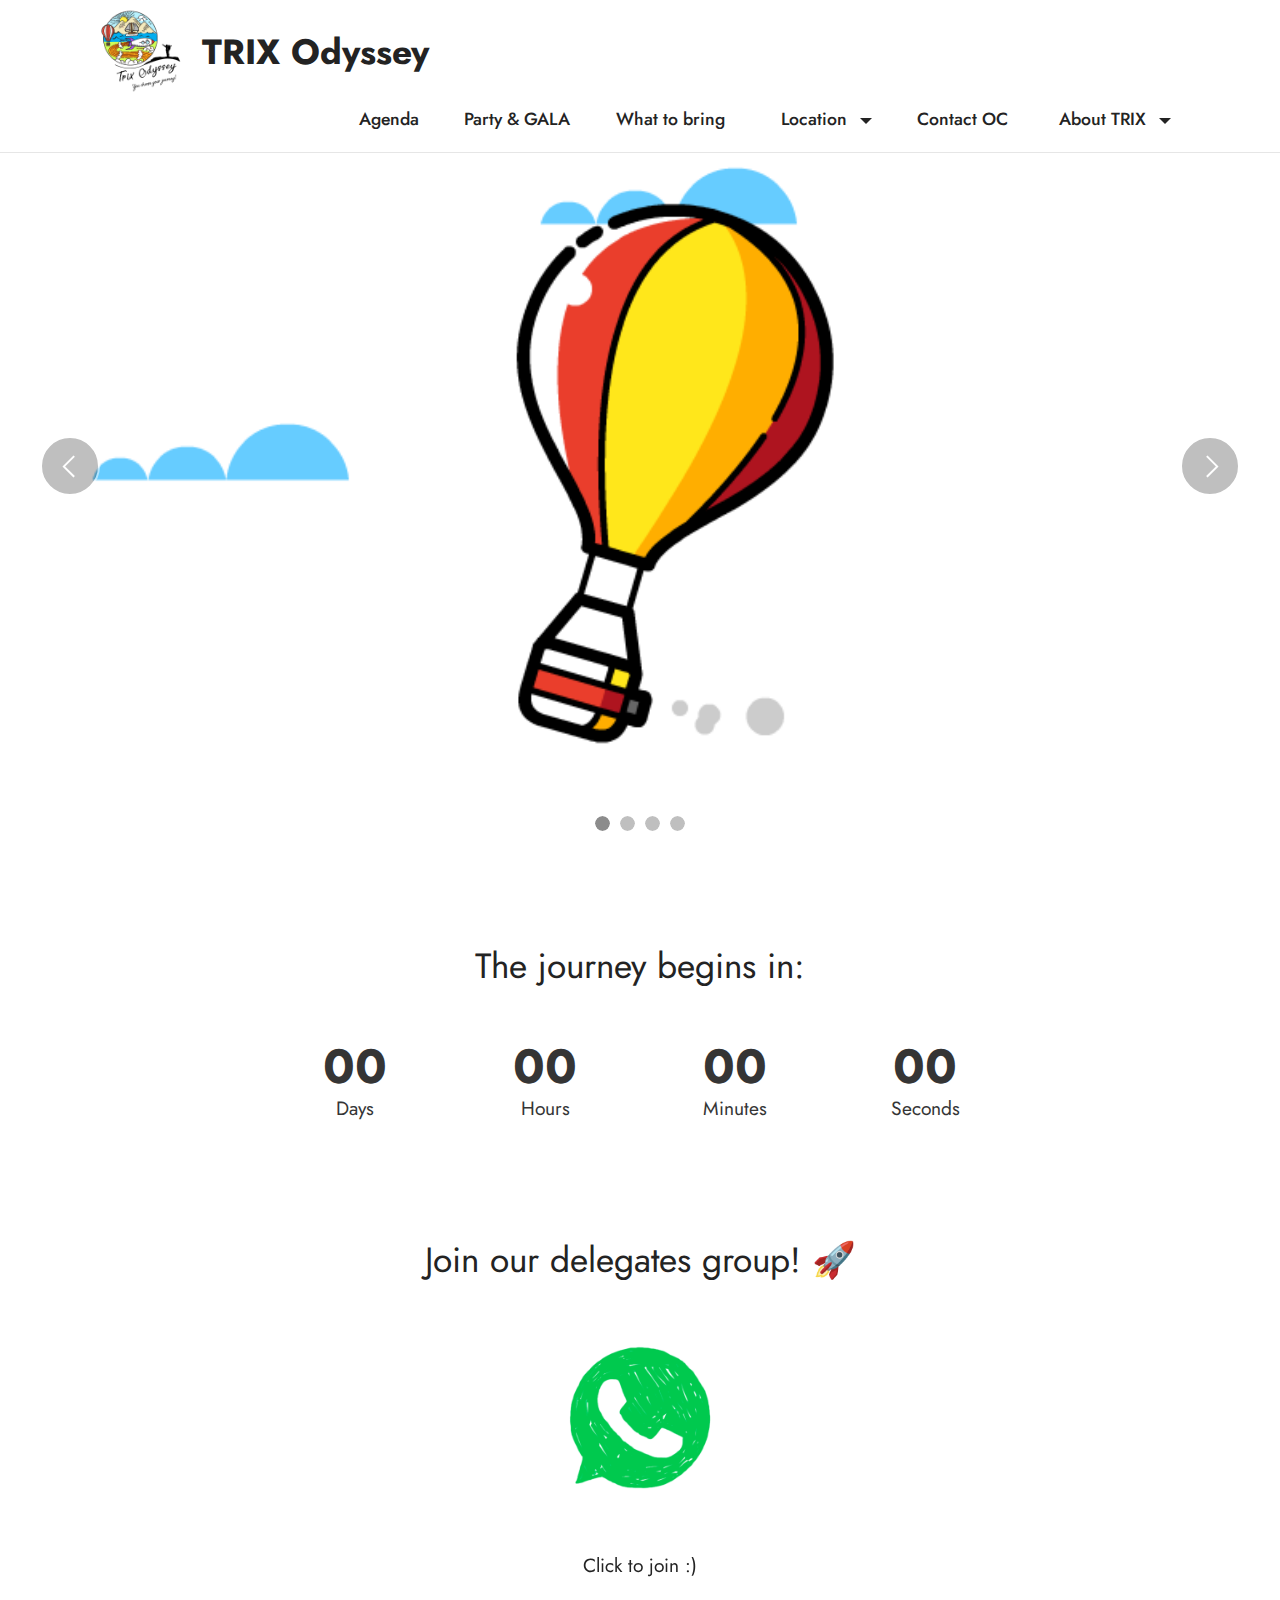
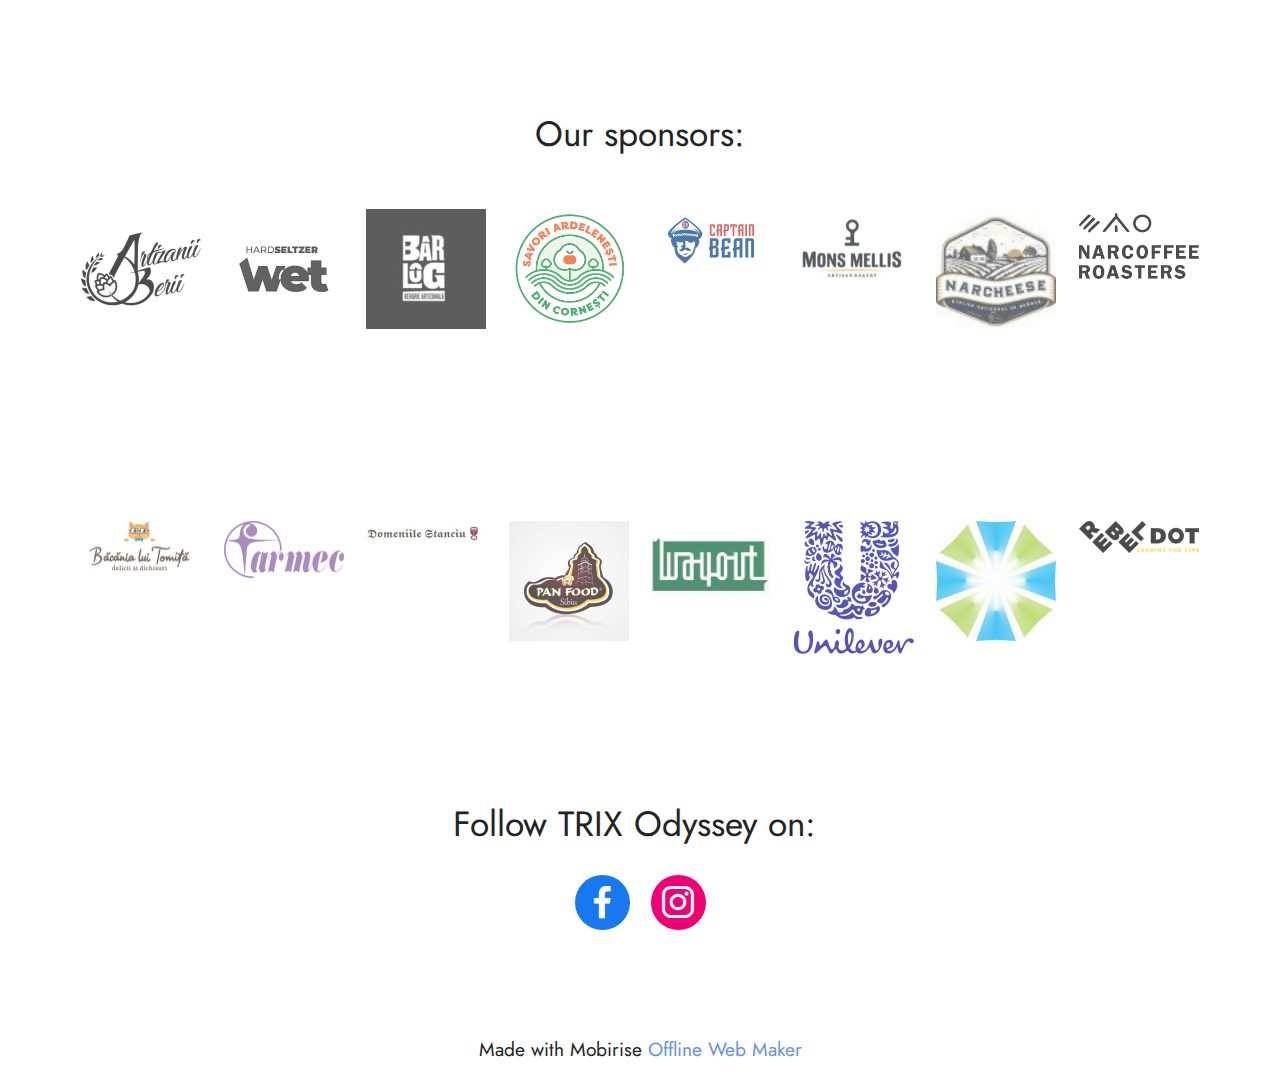
==== commit 618e9108: "create github pages" ====
--- a/index.html
+++ b/index.html
@@ -54,7 +54,7 @@
             </button>
             <div class="collapse navbar-collapse" id="navbarSupportedContent">
                 <ul class="navbar-nav nav-dropdown nav-right" data-app-modern-menu="true"><li class="nav-item"><a class="nav-link link text-black text-primary display-4" href="page8.html">Agenda</a></li><li class="nav-item"><a class="nav-link link text-black text-primary show display-4" href="page2.html" aria-expanded="false">Party &amp; GALA</a></li><li class="nav-item"><a class="nav-link link text-black text-primary display-4" href="page9.html">What to bring&nbsp;&nbsp;<br></a></li>
-                    <li class="nav-item dropdown"><a class="nav-link link text-black text-primary dropdown-toggle show display-4" href="page5.html" data-toggle="dropdown-submenu" data-bs-toggle="dropdown" data-bs-auto-close="outside" aria-expanded="false">Location&nbsp;</a><div class="dropdown-menu show" aria-labelledby="dropdown-876" data-bs-popper="none"><a class="text-black text-primary dropdown-item display-4" href="page5.html">Venue</a><a class="text-black text-primary dropdown-item display-4" href="page4.html">Transportation Plan</a></div></li><li class="nav-item"><a class="nav-link link text-black text-primary display-4" href="page7.html">Contact OC&nbsp;</a></li><li class="nav-item dropdown"><a class="nav-link link text-black text-primary dropdown-toggle display-4" href="page5.html" data-toggle="dropdown-submenu" data-bs-toggle="dropdown" data-bs-auto-close="outside" aria-expanded="false">About TRIX&nbsp;</a><div class="dropdown-menu" aria-labelledby="dropdown-767"><a class="text-black text-primary dropdown-item display-4" href="page6.html">History of TRIX&nbsp;</a><a class="text-black text-primary dropdown-item display-4" href="page1.html">Conference Team 2022<br></a></div></li></ul>
+                    <li class="nav-item dropdown"><a class="nav-link link text-black text-primary dropdown-toggle show display-4" href="page5.html" data-toggle="dropdown-submenu" data-bs-toggle="dropdown" data-bs-auto-close="outside" aria-expanded="false">Location&nbsp;</a><div class="dropdown-menu show" aria-labelledby="dropdown-876" data-bs-popper="none"><a class="text-black text-primary dropdown-item display-4" href="page5.html">Venue</a><a class="text-black text-primary dropdown-item display-4" href="page4.html">Transportation Plan</a></div></li><li class="nav-item"><a class="nav-link link text-black text-primary display-4" href="page7.html">Contact OC&nbsp;</a></li><li class="nav-item dropdown"><a class="nav-link link text-black text-primary dropdown-toggle show display-4" href="page5.html" data-toggle="dropdown-submenu" data-bs-toggle="dropdown" data-bs-auto-close="outside" aria-expanded="true">About TRIX&nbsp;</a><div class="dropdown-menu show" aria-labelledby="dropdown-767" data-bs-popper="none"><a class="text-black text-primary dropdown-item display-4" href="page6.html">History of TRIX&nbsp;</a><a class="text-black text-primary dropdown-item display-4" href="page1.html">Conference Team 2022<br></a></div></li></ul>
                 
                 
             </div>
@@ -65,11 +65,11 @@
 
 <section data-bs-version="5.1" class="slider1 cid-t46bh5EAA4" id="slider1-1h">
     
-    <div class="carousel slide" id="t5Om5N0xy1" data-ride="carousel" data-bs-ride="carousel" data-interval="10000" data-bs-interval="10000">
+    <div class="carousel slide" id="t7Y70AQc0V" data-ride="carousel" data-bs-ride="carousel" data-interval="10000" data-bs-interval="10000">
         <ol class="carousel-indicators">
-            <li data-slide-to="0" data-bs-slide-to="0" class="active" data-target="#t5Om5N0xy1" data-bs-target="#t5Om5N0xy1"></li>
-            <li data-slide-to="1" data-bs-slide-to="1" data-target="#t5Om5N0xy1" data-bs-target="#t5Om5N0xy1"></li>
-            <li data-slide-to="2" data-bs-slide-to="2" data-target="#t5Om5N0xy1" data-bs-target="#t5Om5N0xy1"></li><li data-slide-to="3" data-bs-slide-to="3" data-target="#t5Om5N0xy1" data-bs-target="#t5Om5N0xy1"></li>
+            <li data-slide-to="0" data-bs-slide-to="0" class="active" data-target="#t7Y70AQc0V" data-bs-target="#t7Y70AQc0V"></li>
+            <li data-slide-to="1" data-bs-slide-to="1" data-target="#t7Y70AQc0V" data-bs-target="#t7Y70AQc0V"></li>
+            <li data-slide-to="2" data-bs-slide-to="2" data-target="#t7Y70AQc0V" data-bs-target="#t7Y70AQc0V"></li><li data-slide-to="3" data-bs-slide-to="3" data-target="#t7Y70AQc0V" data-bs-target="#t7Y70AQc0V"></li>
         </ol>
         <div class="carousel-inner">
             <div class="carousel-item slider-image item active">
@@ -100,11 +100,11 @@
                 </div>
             </div>
         </div>
-        <a class="carousel-control carousel-control-prev" role="button" data-slide="prev" data-bs-slide="prev" href="#t5Om5N0xy1">
+        <a class="carousel-control carousel-control-prev" role="button" data-slide="prev" data-bs-slide="prev" href="#t7Y70AQc0V">
             <span class="mobi-mbri mobi-mbri-arrow-prev" aria-hidden="true"></span>
             <span class="sr-only visually-hidden">Previous</span>
         </a>
-        <a class="carousel-control carousel-control-next" role="button" data-slide="next" data-bs-slide="next" href="#t5Om5N0xy1">
+        <a class="carousel-control carousel-control-next" role="button" data-slide="next" data-bs-slide="next" href="#t7Y70AQc0V">
             <span class="mobi-mbri mobi-mbri-arrow-next" aria-hidden="true"></span>
             <span class="sr-only visually-hidden">Next</span>
         </a>
@@ -195,7 +195,7 @@
                 <a href="https://fabricadeberecluj.ro/" target="_blank"><img src="assets/images/catutzz-240x240.jpg" alt="Mobirise Website Builder"></a>
             </div>
             <div class="col-md-3 card">
-                <a href="https://www.facebook.com/SavoriArdelenesti/"><img src="assets/images/60745844-617550138761202-7166698153704423424-n-240x240.png" alt="Mobirise Website Builder"></a>
+                <a href="https://www.facebook.com/SavoriArdelenesti/"><img src="assets/images/descrcare-1-225x225.png" alt="Mobirise Website Builder"></a>
             </div>
             <div class="col-md-3 card">
                 <a href="https://captainbean.ro/" target="_blank"><img src="assets/images/captain-bean-facebook-1-240x126.png" alt="Mobirise Website Builder"></a>
@@ -235,13 +235,13 @@
                 <img src="assets/images/45461325-2167212113329657-1709845567372263424-n-240x240.jpg" alt="Mobirise Website Builder">
             </div>
             <div class="col-md-3 card">
-                <img src="assets/images/descrcare-1-240x116.png" alt="Mobirise Website Builder">
+                <img src="assets/images/wai-112x81.jpg" alt="Mobirise Website Builder">
             </div>
             <div class="col-md-3 card">
                 <img src="assets/images/1200px-unilever.svg-240x266.png" alt="Mobirise Website Builder">
             </div>
             <div class="col-md-3 card">
-                <img src="assets/images/wcbehealthy-logo-nobg-antialiasing-240x99.png" alt="Mobirise Website Builder">
+                <img src="assets/images/272382031-116179650950492-5611297258933026838-n-200x200.jpg" alt="Mobirise Website Builder">
             </div>
             <div class="col-md-3 card">
                 <img src="assets/images/descrcare-2-240x64.png" alt="Mobirise Website Builder">
@@ -281,7 +281,7 @@
             </div>
         </div>
     </div>
-</section><section class="display-7" style="padding: 0;align-items: center;justify-content: center;flex-wrap: wrap;    align-content: center;display: flex;position: relative;height: 4rem;"><a href="https://mobiri.se/2749935" style="flex: 1 1;height: 4rem;position: absolute;width: 100%;z-index: 1;"><img alt="" style="height: 4rem;" src="[data-uri]"></a><p style="margin: 0;text-align: center;" class="display-7">Built with Mobirise &#8204;</p><a style="z-index:1" href="https://mobirise.com/offline-website-builder.html">Offline Site Builder</a></section><script src="assets/bootstrap/js/bootstrap.bundle.min.js"></script>  <script src="assets/smoothscroll/smooth-scroll.js"></script>  <script src="assets/ytplayer/index.js"></script>  <script src="assets/dropdown/js/navbar-dropdown.js"></script>  <script src="assets/countdown/countdown.js"></script>  <script src="assets/embla/embla.min.js"></script>  <script src="assets/embla/script.js"></script>  <script src="assets/theme/js/script.js"></script>  
+</section><section class="display-7" style="padding: 0;align-items: center;justify-content: center;flex-wrap: wrap;    align-content: center;display: flex;position: relative;height: 4rem;"><a href="https://mobiri.se/2749935" style="flex: 1 1;height: 4rem;position: absolute;width: 100%;z-index: 1;"><img alt="" style="height: 4rem;" src="[data-uri]"></a><p style="margin: 0;text-align: center;" class="display-7">Made with Mobirise &#8204;</p><a style="z-index:1" href="https://mobirise.com/offline-website-builder.html">Offline Web Maker</a></section><script src="assets/bootstrap/js/bootstrap.bundle.min.js"></script>  <script src="assets/smoothscroll/smooth-scroll.js"></script>  <script src="assets/ytplayer/index.js"></script>  <script src="assets/dropdown/js/navbar-dropdown.js"></script>  <script src="assets/countdown/countdown.js"></script>  <script src="assets/embla/embla.min.js"></script>  <script src="assets/embla/script.js"></script>  <script src="assets/theme/js/script.js"></script>  
   
   
 </body>
